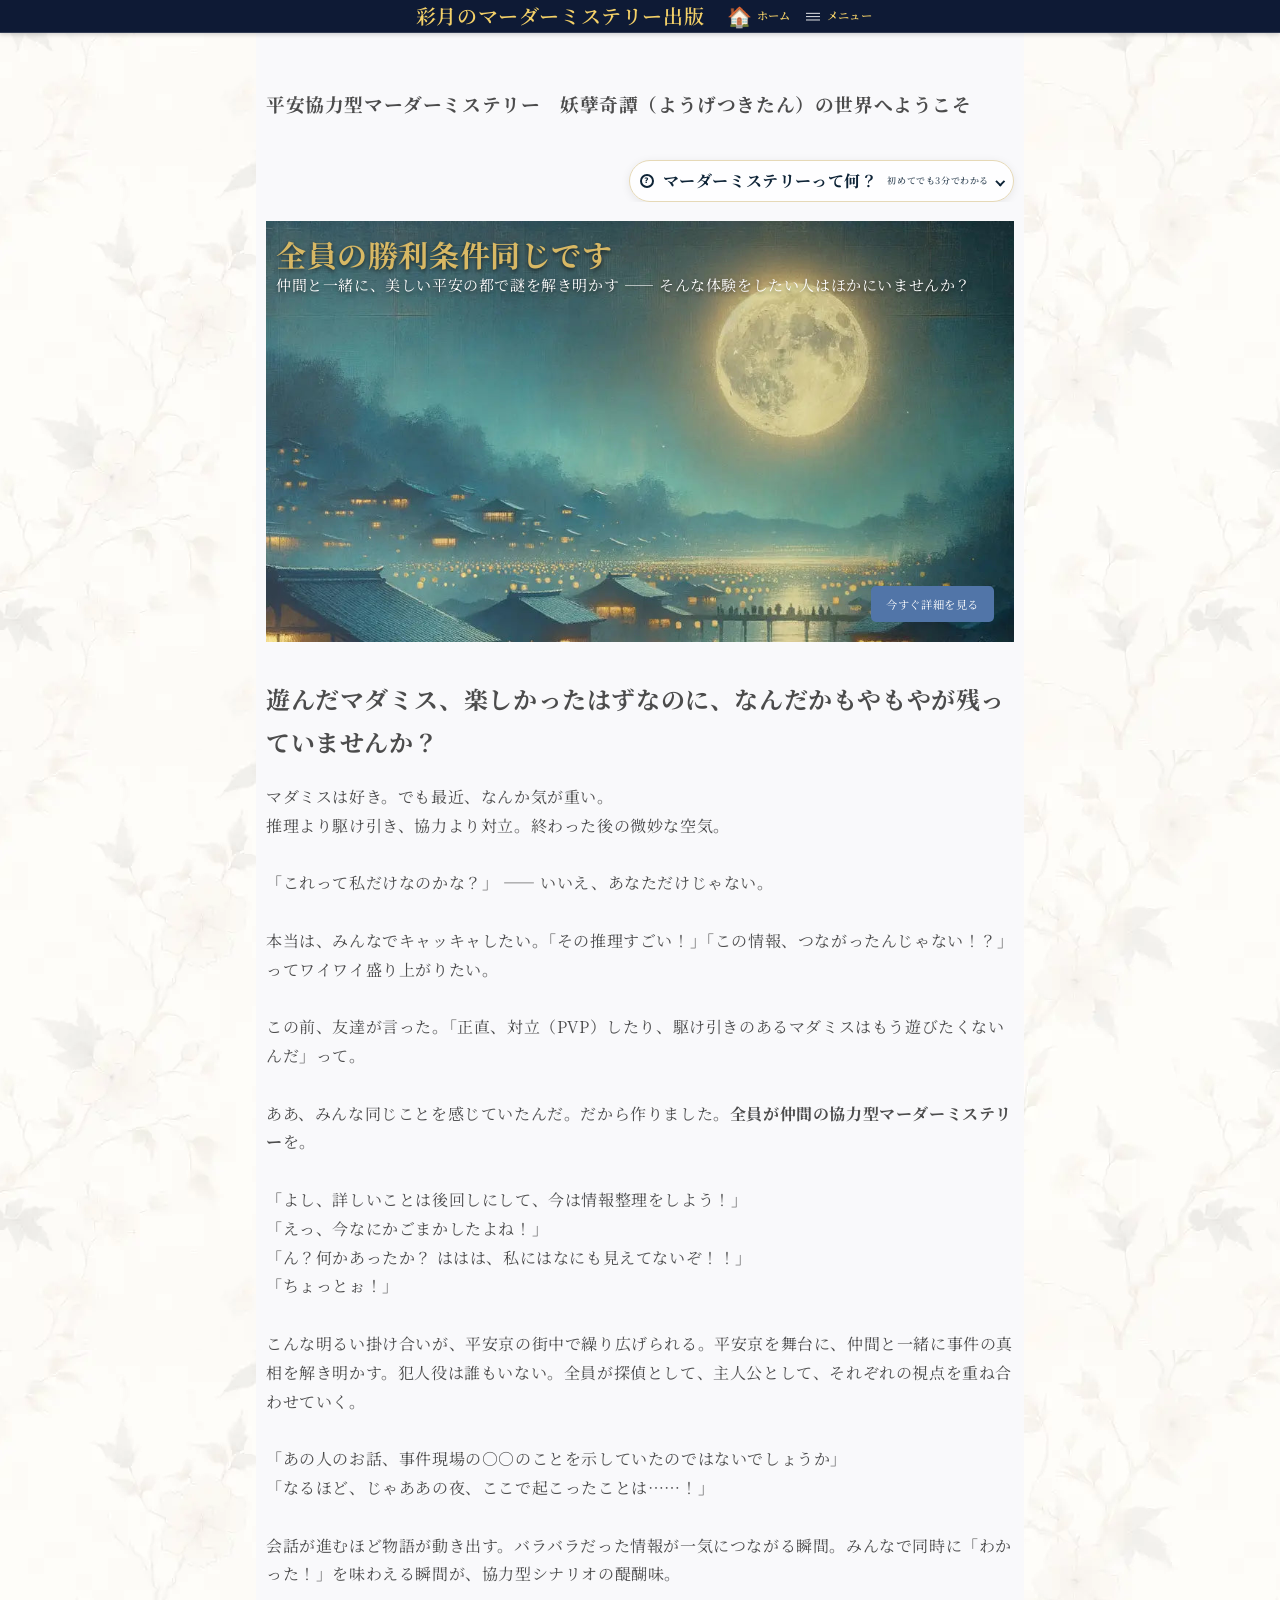
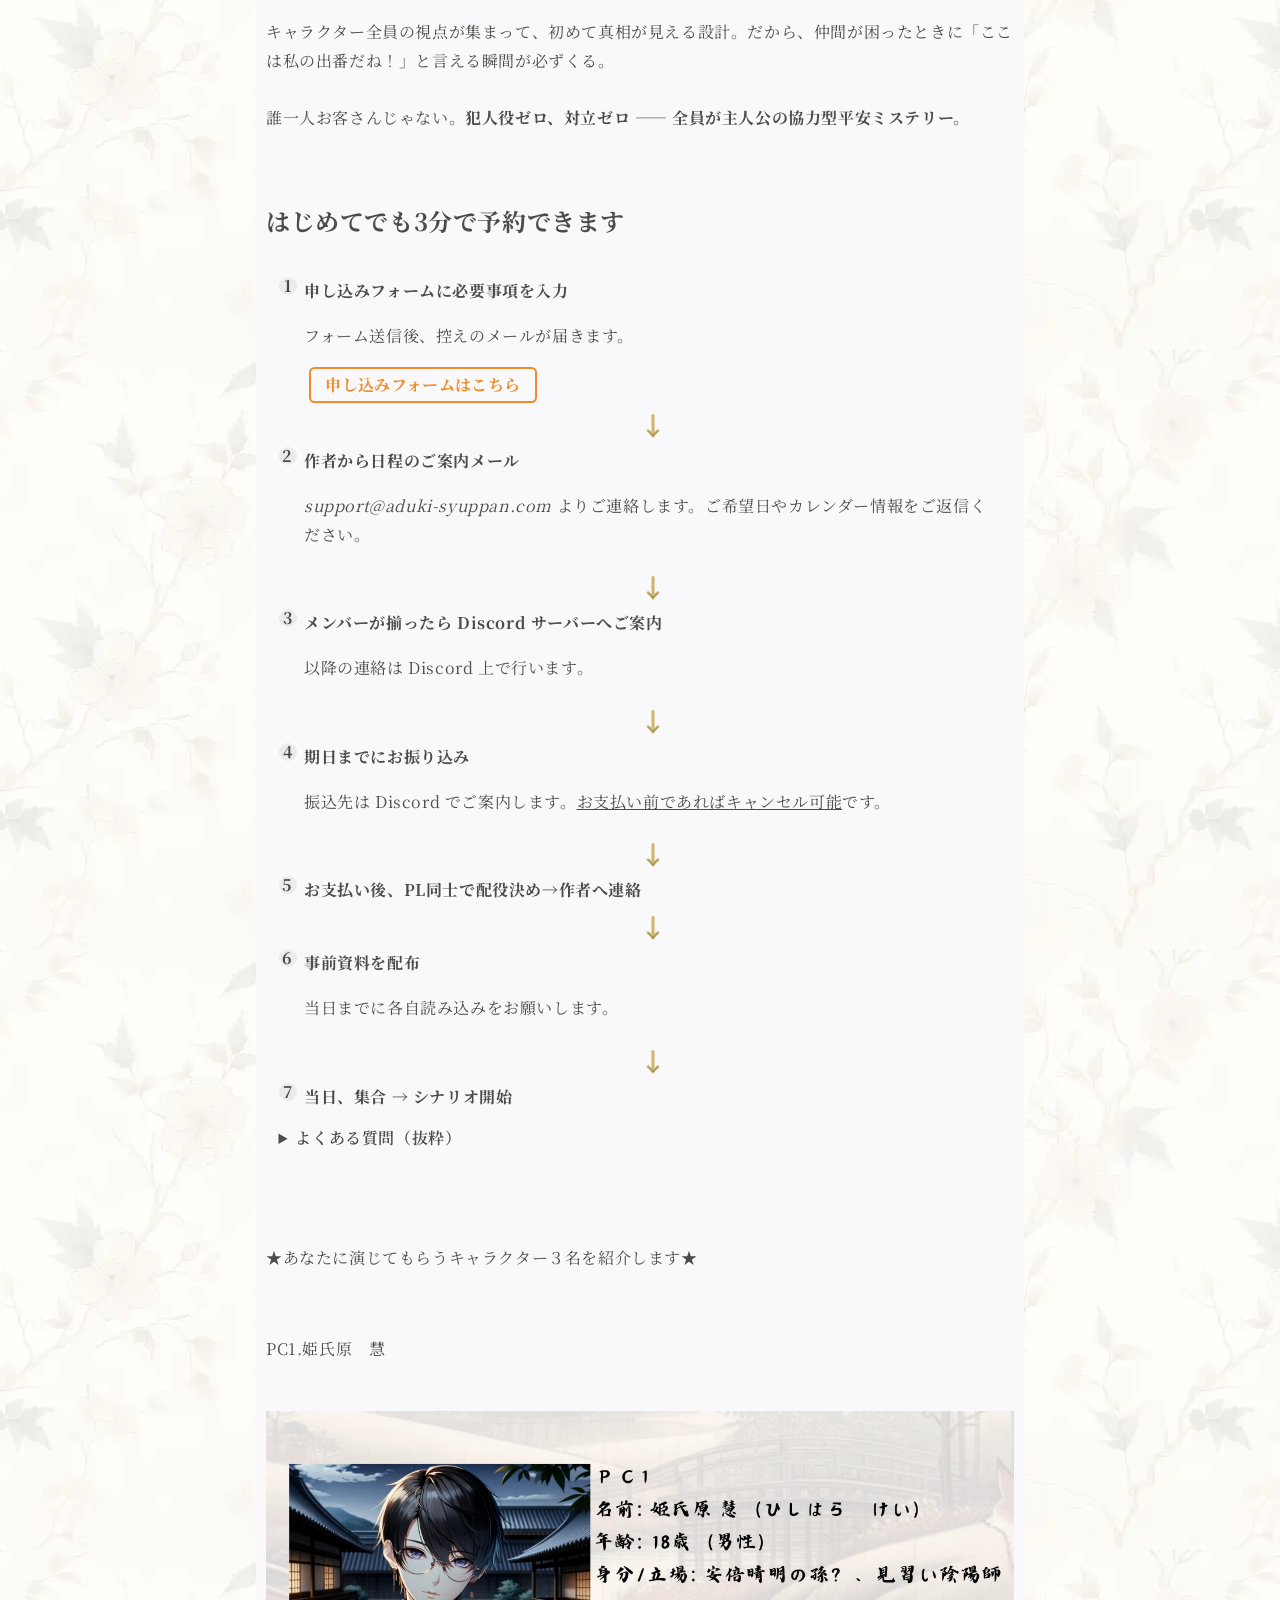
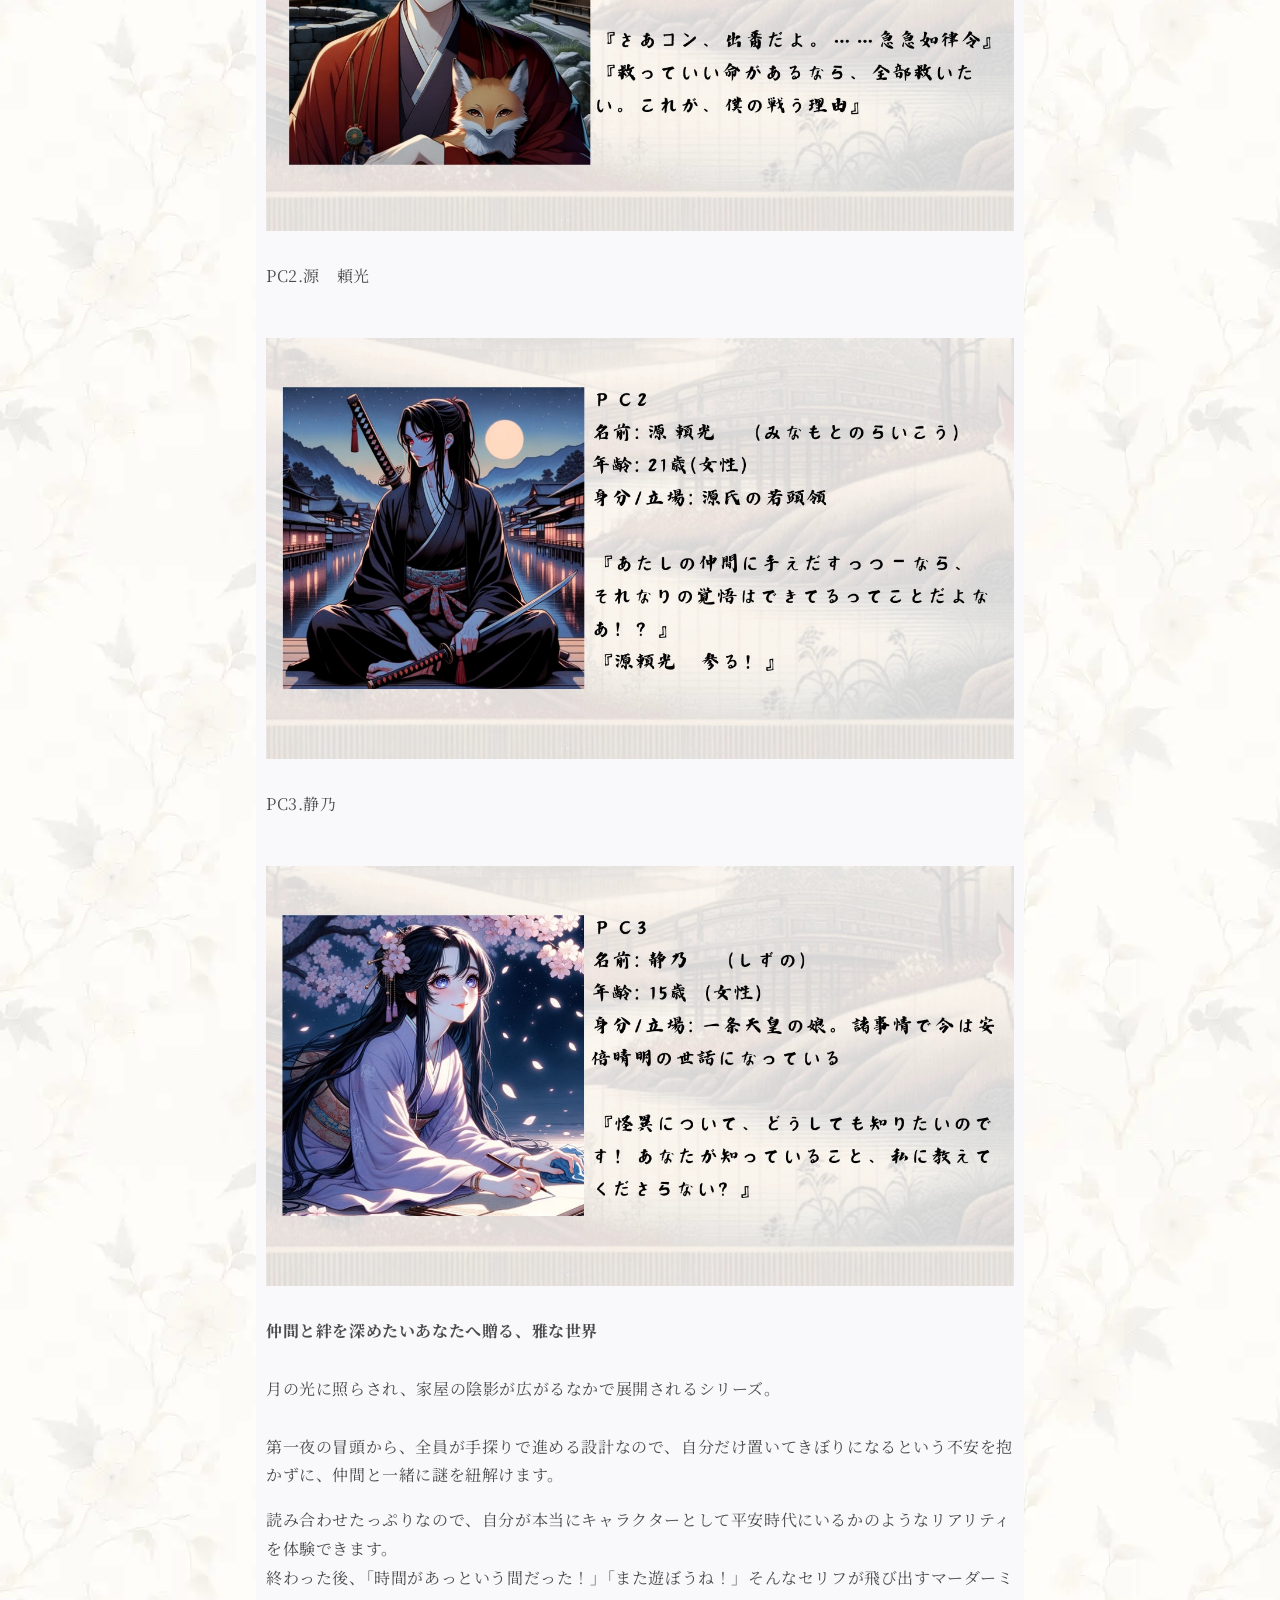
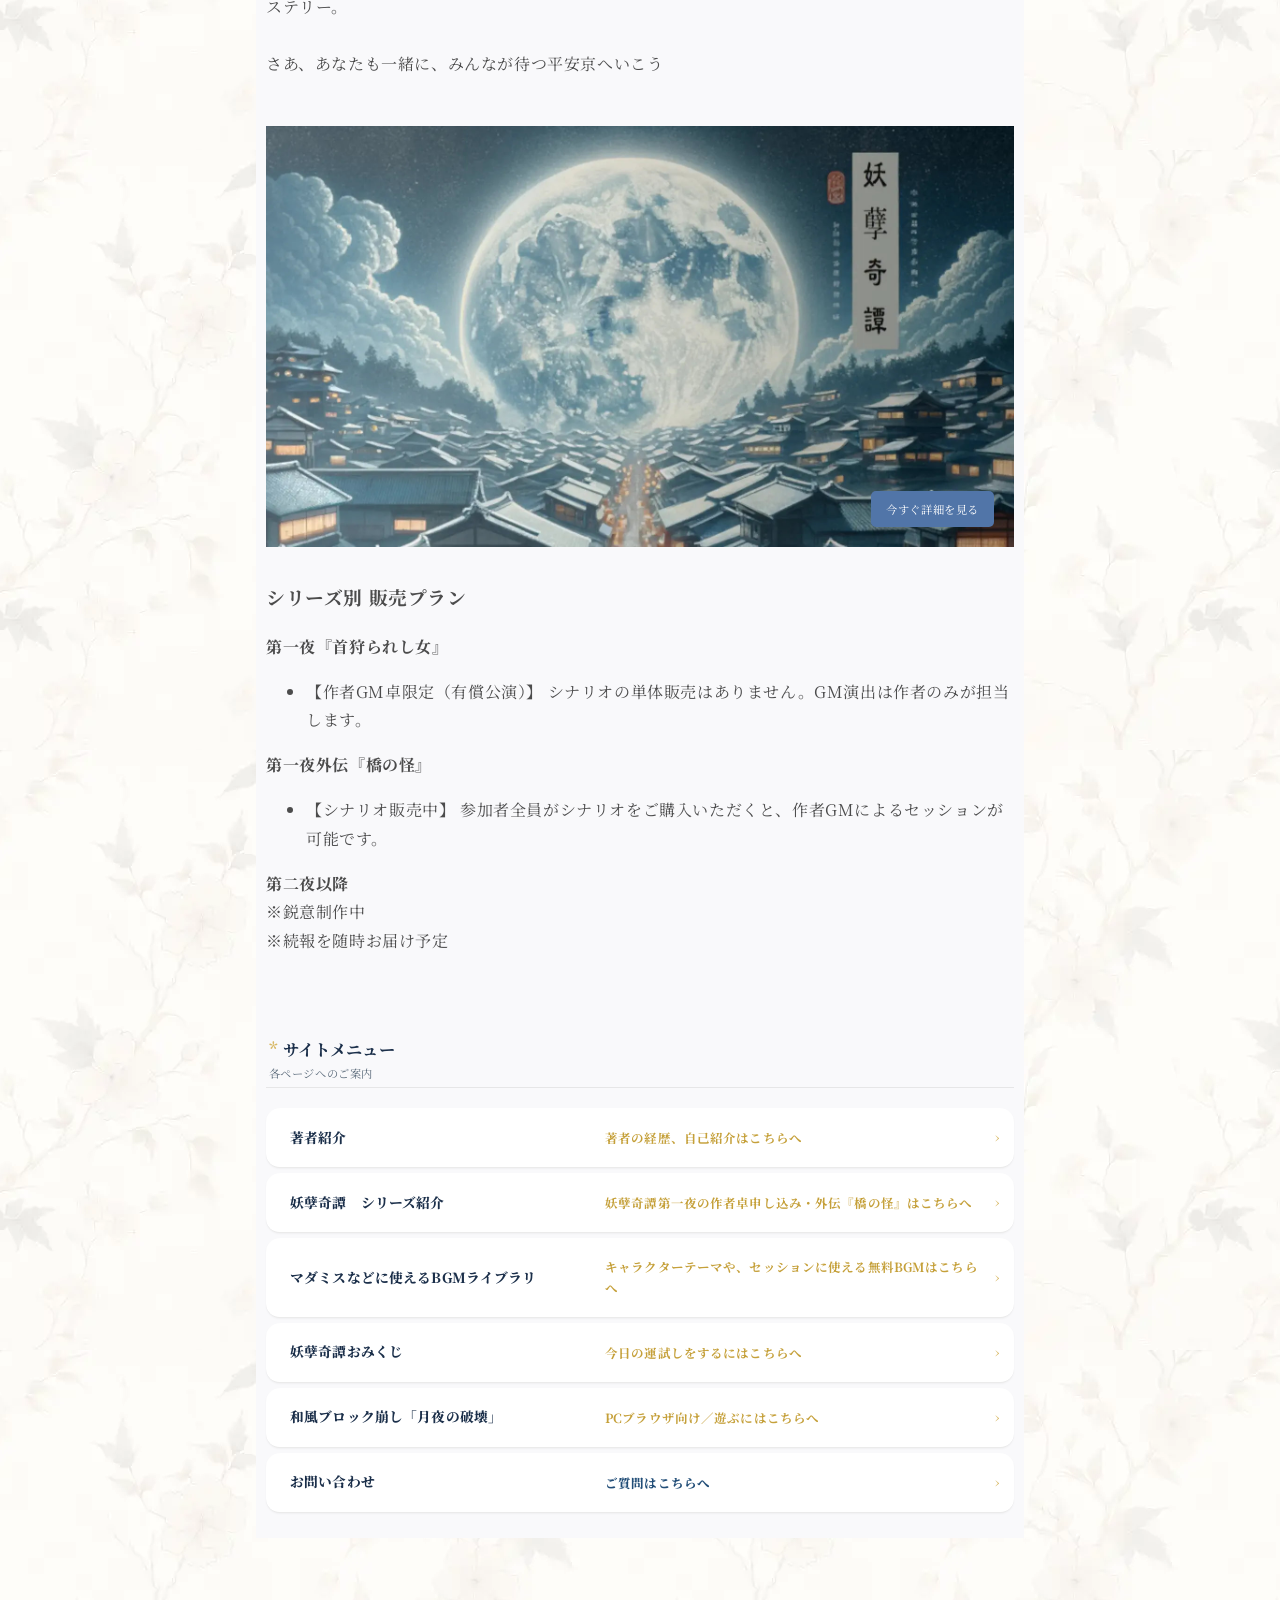
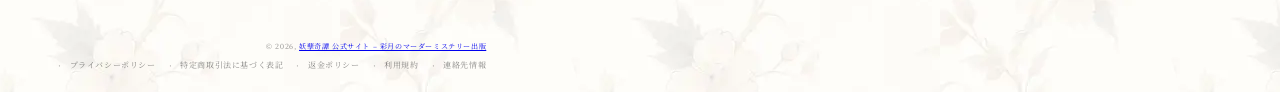
==== index.html @ 8afc7270 "妖孽奇譚 独立サイト v1.0 - Shopifyゼロ完全移植" ====
<!DOCTYPE html>
<html lang="ja">
<head>
  <meta charset="utf-8">
  <meta name="viewport" content="width=device-width,initial-scale=1">
  <title>彩月のマーダーミステリー出版　『妖孽奇譚』公式ホームページ – 妖孽奇譚 公式サイト</title>
  <meta name="description" content="平安時代×マーダーミステリー『妖孽奇譚』の公式サイト。 物語と謎解きの快感を、あなたの端末で。 お知らせや特典情報も更新中。">

  <!-- OGP -->
  <meta property="og:site_name" content="妖孽奇譚 公式サイト – 彩月のマーダーミステリー出版">
  <meta property="og:url" content="https://aduki-syuppan.com/">
  <meta property="og:title" content="彩月のマーダーミステリー出版　『妖孽奇譚』公式ホームページ">
  <meta property="og:type" content="website">
  <meta property="og:description" content="平安時代×マーダーミステリー『妖孽奇譚』の公式サイト。 物語と謎解きの快感を、あなたの端末で。 お知らせや特典情報も更新中。">
  <meta property="og:image" content="https://aduki-syuppan.com/assets/images/1_hero.webp">
  <meta name="twitter:card" content="summary_large_image">

  <!-- フォント -->
  <link rel="preconnect" href="https://fonts.googleapis.com">
  <link rel="preconnect" href="https://fonts.gstatic.com" crossorigin>
  <link href="https://fonts.googleapis.com/css2?family=Noto+Serif+JP:wght@400;600;700&display=swap" rel="stylesheet">

  <!-- CSS -->
  <link rel="stylesheet" href="css/hero-heian.css">
  <link rel="stylesheet" href="css/home-single-column.css">
  <link rel="stylesheet" href="css/section-footer.css">
  <link rel="stylesheet" href="css/component-list-payment.css">
  <link rel="stylesheet" href="css/component-list-menu.css">
  <link rel="stylesheet" href="css/component-newsletter.css">

  <style>
    :root {
      --font-body-family: 'Noto Serif JP', serif;
      --font-heading-family: 'Noto Serif JP', serif;
      --font-body-scale: 1.0;
      --font-body-weight: 400;
      --font-body-style: normal;
      --font-heading-weight: 700;
      --color-foreground: 18,18,18;
      --color-background: 255,255,255;
      --color-shadow: 18,18,18;
      --color-button: 18,18,18;
      --color-button-text: 255,255,255;
      --page-width: 120rem;
      --text-boxes-radius: 0px;
      --text-boxes-shadow-horizontal-offset: 0px;
      --text-boxes-shadow-vertical-offset: 4px;
      --text-boxes-shadow-blur-radius: 5px;
      --text-boxes-shadow-opacity: 0.0;
      --spacing-sections-desktop: 0px;
      --spacing-sections-mobile: 0px;
    }
    *, *::before, *::after { box-sizing: inherit; }
    html { box-sizing: border-box; font-size: calc(var(--font-body-scale) * 62.5%); height: 100%; }
    body {
      display: grid; grid-template-rows: auto auto 1fr auto; grid-template-columns: 100%;
      min-height: 100%; margin: 0;
      font-size: 1.5rem; letter-spacing: 0.06rem;
      line-height: calc(1 + 0.8 / var(--font-body-scale));
      font-family: var(--font-body-family);
      color: rgba(var(--color-foreground), 0.75);
      background: url("assets/images/washi-texture2.webp") center/600px repeat;
    }
    @media screen and (min-width: 750px) { body { font-size: 1.6rem; } }
    @media (max-width: 768px) { body { background-size: 400px; } }

    /* 申し込みフローのスタイル */
    .bookingflow {
      --arrow-fill: #111;
      --arrow-stroke: #d8c079;
      margin: 2rem 0 3rem;
    }
    .bookingflow .section-title { margin: 0 0 1.25rem; }
    .bookingflow__box {
      border-radius: var(--text-boxes-radius);
      background: var(--color-background, #fff);
      padding: 1.25rem 1.25rem 1.5rem;
    }
    .bookingflow .flowlist { counter-reset: step; list-style: none; margin: 0 0 1.25rem; padding: 0; }
    .bookingflow .flowlist li {
      counter-increment: step; display: flex; gap: .75rem; align-items: flex-start; margin: 1rem 0; position: relative;
    }
    .bookingflow .flowlist li::before {
      content: counter(step); flex: 0 0 1.8rem; height: 1.8rem; line-height: 1.8rem; text-align: center; border-radius: 999px;
      background: rgba(var(--color-foreground), .06); font-weight: 700;
    }
    .bookingflow .flowtext { min-width: 0; }
    .bookingflow .flowtext strong { font-weight: 700; }
    .bookingflow .flow-next {
      text-align: center; margin: .35rem 0 .7rem 2.6rem; font-size: 24px; line-height: 1;
      font-weight: 900; color: var(--arrow-fill); opacity: 1; letter-spacing: .02em;
      -webkit-text-stroke: 1px var(--arrow-stroke);
      text-shadow: 0 0 0 var(--arrow-stroke), 0 1px 0 var(--arrow-stroke), 1px 0 0 var(--arrow-stroke),
        0 -1px 0 var(--arrow-stroke), -1px 0 0 var(--arrow-stroke);
    }
    .bookingflow .bookingflow__inline-btn {
      --cta: #F08C2B;
      display: inline-block; margin-left: .5rem; padding: .4em .9em;
      border: 2px solid var(--cta); border-radius: .55rem;
      background: transparent; color: var(--cta); font-weight: 700;
      text-decoration: none; line-height: 1.2; letter-spacing: .02em;
      transition: transform .08s ease, background-color .12s ease, color .12s ease;
    }
    .bookingflow .bookingflow__inline-btn:hover {
      background: var(--cta); color: #fff; transform: translateY(-1px);
    }
    .bookingflow details.faq { margin-top: 1rem; }
    .bookingflow details.faq summary { cursor: pointer; font-weight: 600; }
    @media (max-width: 640px) {
      .bookingflow .flowlist li { margin: .9rem 0; }
      .bookingflow .flow-next { font-size: 20px; margin-left: 2.4rem; }
    }

    /* フッター */
    .footer { margin-top: 75px; }
    .footer__content-bottom-wrapper { max-width: 1200px; margin: 0 auto; padding: 1rem; text-align: center; }
    .footer__copyright { font-size: .85rem; color: rgba(var(--color-foreground), .5); }
    .policies { list-style: none; padding: 0; display: flex; flex-wrap: wrap; justify-content: center; gap: .5rem; margin-top: .5rem; }
    .policies a { color: rgba(var(--color-foreground), .5); text-decoration: none; font-size: .8rem; }
    .policies a:hover { text-decoration: underline; }
    .list-payment { list-style: none; padding: 0; display: flex; justify-content: center; gap: .5rem; margin: 1rem 0; }
    .footer__payment { text-align: center; }

    /* ヒーロー画像の調整 */
    .hero-heian__main { margin: 0 auto; }
    .hero-heian__main img { width: 100%; height: auto !important; max-height: 70vh !important; object-fit: contain !important; }
    @media (max-width: 767px) { .hero-heian__main img { max-height: 55vh !important; } }
  </style>
</head>

<body class="gradient">
  <!-- ===== ヘッダー ===== -->
  <header class="header-heian" role="banner">
    <div class="header-inner">
      <a href="/" class="header-logo" aria-label="ホーム"></a>
      <div class="header-title">彩月のマーダーミステリー出版</div>
      <div class="header-actions">
        <a href="/" class="home" aria-label="ホーム">
          <span class="home-ico" aria-hidden="true">🏠</span>
          <span class="nav-label">ホーム</span>
        </a>
        <button class="burger" aria-label="メニューを開く" aria-controls="site-drawer" aria-expanded="false" type="button">
          <span class="burger-ico" aria-hidden="true">≡</span>
          <span class="nav-label">メニュー</span>
        </button>
      </div>
    </div>
    <!-- ドロワーメニュー -->
    <div class="drawer" id="site-drawer">
      <button class="drawer-close" aria-label="閉じる" type="button">✕</button>
      <nav aria-label="サイトメニュー">
        <ul class="drawer-nav">
          <li><a href="pages/about.html" class="drawer-link">著者紹介</a></li>
          <li><a href="pages/hybridbgm.html" class="drawer-link">無料BGMライブラリ</a></li>
          <li><a href="pages/undamesi.html" class="drawer-link">妖孽奇譚おみくじ</a></li>
          <li><a href="pages/frontpage.html" class="drawer-link">妖孽奇譚シリーズ一覧</a></li>
          <li><a href="pages/blockgame.html" class="drawer-link">和風ブロック崩し</a></li>
          <li><a href="pages/contact.html" class="drawer-link">お問い合わせ</a></li>
        </ul>
      </nav>
    </div>
  </header>

  <!-- ===== メインコンテンツ ===== -->
  <main id="MainContent" role="main">
    <section class="hs-container">

      <!-- タイトル -->
      <section class="hs-section">
        <h1>平安協力型マーダーミステリー　妖孽奇譚（ようげつきたん）の世界へようこそ</h1>
      </section>

      <!-- マーダーミステリーって何？ (折りたたみ説明) -->
      <div class="intro-explainer-row">
        <details class="bgm-terms--inline" data-mm-explainer>
          <summary class="bgm-terms__pill">
            <span class="bgm-terms__icon">?</span>
            マーダーミステリーって何？
            <span class="bgm-terms__meta">初めてでも3分でわかる</span>
          </summary>
          <div class="bgm-terms__popover">
            <button class="bgm-terms__close" type="button" aria-label="閉じる" onclick="this.closest('details').removeAttribute('open')">×</button>
            <p class="bgm-terms__digest">物語の登場人物になりきって、仲間と手がかりを読み合いながら事件の真相を解き明かす推理ゲームです。</p>
            <h4 class="mmx-sub">パート1：マーダーミステリーって何？</h4>
            <p class="mmx-p">物語の登場人物になりきって、仲間と手がかりを読み合いながら事件の真相を解き明かす推理ゲームです。映画や小説を「観る」のではなく、「体験する」感覚。自分の推理が当たったときの興奮、仲間との会話から見えてくる新しい発見が、このゲームの醍醐味です。</p>
            <h4 class="mmx-sub">パート2：協力型の特徴</h4>
            <p class="mmx-p">このシナリオは全員が同じゴールを目指す「協力型」。犯人役や裏切り者はいないので、3人で力を合わせて謎に挑めます。「これじゃない!?」「そうか、気づかなかった！」そんな会話の中で生まれる一体感。友達とおしゃべりを楽しむ感覚で安心して遊べます。</p>
            <h4 class="mmx-sub">パート3：このマーダーミステリーの遊び方</h4>
            <p class="mmx-p">Discordというオンライン通話アプリと、ココフォリアというブラウザアプリを使います。</p>
            <ol class="mmx-ol">
              <li>参加申し込み：メンバー3人を集めて申し込み。日程を決めて、お支払い</li>
              <li>準備：当日までに配られた資料PDFをあらかじめ読む</li>
              <li>当日：ルール説明のあとシナリオ開始。仲間とおしゃべりしながら、資料や新情報をもとにみんなで推理する</li>
            </ol>
            <p class="mmx-p">会話と想像力があれば、どこからでも物語の世界に飛び込めます。</p>
          </div>
        </details>
      </div>

      <!-- ヒーロー画像 -->
      <section class="hs-hero" role="banner" style="background-image:url(assets/images/5843924c0c68d8550df54a607d0733df_2000x_v_1754035098.webp.jpeg);">
        <h1 class="hs-title">全員の勝利条件同じです</h1>
        <p class="hs-lead">仲間と一緒に、美しい平安の都で謎を解き明かす —— そんな体験をしたい人はほかにいませんか？</p>
        <a href="pages/frontpage.html" class="btn-primary" aria-label="今すぐ詳細を見る">今すぐ詳細を見る</a>
      </section>

      <!-- 長文セクション：なぜ協力型？ -->
      <section class="hs-section">
        <h2>遊んだマダミス、楽しかったはずなのに、なんだかもやもやが残っていませんか？</h2>
        <p>マダミスは好き。でも最近、なんか気が重い。<br>推理より駆け引き、協力より対立。終わった後の微妙な空気。<br><br>「これって私だけなのかな？」 —— いいえ、あなただけじゃない。<br><br>本当は、みんなでキャッキャしたい。「その推理すごい！」「この情報、つながったんじゃない！？」ってワイワイ盛り上がりたい。<br><br>この前、友達が言った。「正直、対立（PVP）したり、駆け引きのあるマダミスはもう遊びたくないんだ」って。<br><br>ああ、みんな同じことを感じていたんだ。だから作りました。<strong>全員が仲間の協力型マーダーミステリー</strong>を。<br><br>「よし、詳しいことは後回しにして、今は情報整理をしよう！」<br>「えっ、今なにかごまかしたよね！」<br>「ん？何かあったか？ ははは、私にはなにも見えてないぞ！！」<br>「ちょっとぉ！」<br><br>こんな明るい掛け合いが、平安京の街中で繰り広げられる。平安京を舞台に、仲間と一緒に事件の真相を解き明かす。犯人役は誰もいない。全員が探偵として、主人公として、それぞれの視点を重ね合わせていく。<br><br>「あの人のお話、事件現場の○○のことを示していたのではないでしょうか」<br>「なるほど、じゃああの夜、ここで起こったことは……！」<br><br>会話が進むほど物語が動き出す。バラバラだった情報が一気につながる瞬間。みんなで同時に「わかった！」を味わえる瞬間が、協力型シナリオの醍醐味。<br><br>キャラクター全員の視点が集まって、初めて真相が見える設計。だから、仲間が困ったときに「ここは私の出番だね！」と言える瞬間が必ずくる。<br><br>誰一人お客さんじゃない。<strong>犯人役ゼロ、対立ゼロ —— 全員が主人公の協力型平安ミステリー。</strong></p>
      </section>

      <!-- 申し込みフロー -->
      <section class="hs-section bookingflow" id="how-to-book">
        <h2 class="section-title h2">はじめてでも3分で予約できます</h2>
        <div class="bookingflow__box">
          <ol class="flowlist">
            <li><div class="flowtext"><strong>申し込みフォームに必要事項を入力</strong><br>
              <p>フォーム送信後、控えのメールが届きます。</p>
              <a href="https://ssl.form-mailer.jp/fms/4f057064848303" class="bookingflow__inline-btn">申し込みフォームはこちら</a></div>
            </li>
            <div class="flow-next" aria-hidden="true">↓</div>
            <li><div class="flowtext"><strong>作者から日程のご案内メール</strong><br>
              <p><em>support@aduki-syuppan.com</em> よりご連絡します。ご希望日やカレンダー情報をご返信ください。</p></div>
            </li>
            <div class="flow-next" aria-hidden="true">↓</div>
            <li><div class="flowtext"><strong>メンバーが揃ったら Discord サーバーへご案内</strong><br>
              <p>以降の連絡は Discord 上で行います。</p></div>
            </li>
            <div class="flow-next" aria-hidden="true">↓</div>
            <li><div class="flowtext"><strong>期日までにお振り込み</strong><br>
              <p>振込先は Discord でご案内します。<u>お支払い前であればキャンセル可能</u>です。</p></div>
            </li>
            <div class="flow-next" aria-hidden="true">↓</div>
            <li><div class="flowtext"><strong>お支払い後、PL同士で配役決め→作者へ連絡</strong></div></li>
            <div class="flow-next" aria-hidden="true">↓</div>
            <li><div class="flowtext"><strong>事前資料を配布</strong><br>
              <p>当日までに各自読み込みをお願いします。</p></div>
            </li>
            <div class="flow-next" aria-hidden="true">↓</div>
            <li><div class="flowtext"><strong>当日、集合 → シナリオ開始</strong></div></li>
          </ol>
          <details class="faq">
            <summary>よくある質問（抜粋）</summary>
            <div style="margin-top:.5rem;">
              <p><strong>Q. 日程はどのくらい先まで予約できますか？</strong><br>空き状況に応じてご案内します。まずはフォームから希望日をご送信ください。</p>
              <p><strong>Q. メンバーがまだ揃っていません。</strong><br>申込後に募集でも大丈夫です。お支払い前まではキャンセル可能です。</p>
              <p><strong>Q. 外伝『橋の怪』を購入しました。作者GM卓を申し込みたいです。</strong><br>
                <a href="pages/contact.html">外伝『橋の怪』をご購入済みで、作者GM卓をご希望の方はこちら</a> から、フォーム項目で「作者GM申し込みについて」を選択して、お問い合わせください。</p>
            </div>
          </details>
        </div>
      </section>

      <!-- キャラクター紹介 -->
      <section class="hs-section"><p>★あなたに演じてもらうキャラクター３名を紹介します★</p></section>

      <section class="hs-section"><p>PC1.姫氏原　慧</p></section>
      <section class="hs-hero" role="banner" style="background-image:url(assets/images/1_231598a3-b666-44a0-a2aa-ffd95644ab5c_2000x_v_1754036399.webp.jpeg);"></section>

      <section class="hs-section"><p>PC2.源　頼光</p></section>
      <section class="hs-hero" role="banner" style="background-image:url(assets/images/2_1_2000x_v_1754197951.webp.jpeg);"></section>

      <section class="hs-section"><p>PC3.静乃</p></section>
      <section class="hs-hero" role="banner" style="background-image:url(assets/images/3_1_2000x_v_1754197951.webp.jpeg);"></section>

      <!-- シリーズ紹介 -->
      <section class="hs-section">
        <p><strong>仲間と絆を深めたいあなたへ贈る、雅な世界</strong><br><br>月の光に照らされ、家屋の陰影が広がるなかで展開されるシリーズ。<br><br>第一夜の冒頭から、全員が手探りで進める設計なので、自分だけ置いてきぼりになるという不安を抱かずに、仲間と一緒に謎を紐解けます。</p>
        <p>読み合わせたっぷりなので、自分が本当にキャラクターとして平安時代にいるかのようなリアリティを体験できます。<br>終わった後、「時間があっという間だった！」「また遊ぼうね！」そんなセリフが飛び出すマーダーミステリー。<br><br>さあ、あなたも一緒に、みんなが待つ平安京へいこう</p>
      </section>

      <!-- ヒーロー画像2 -->
      <section class="hs-hero" role="banner" style="background-image:url(assets/images/1_2000x_v_1754034074.webp.jpeg);">
        <a href="pages/frontpage.html" class="btn-primary" aria-label="今すぐ詳細を見る">今すぐ詳細を見る</a>
      </section>

      <!-- シリーズ別販売プラン -->
      <section class="hs-section">
        <h3>シリーズ別 販売プラン</h3>
        <p><strong>第一夜『首狩られし女』</strong></p>
        <ul><li>【作者GM卓限定（有償公演）】 シナリオの単体販売はありません。GM演出は作者のみが担当します。</li></ul>
        <p><strong>第一夜外伝『橋の怪』</strong></p>
        <ul><li>【シナリオ販売中】 参加者全員がシナリオをご購入いただくと、作者GMによるセッションが可能です。</li></ul>
        <p><strong>第二夜以降</strong><br>※鋭意制作中<br>※続報を随時お届け予定</p>
      </section>

      <section class="hs-section"></section>

      <!-- サイトメニュー -->
      <nav class="hs-menu" aria-label="サイトメニュー">
        <div class="hs-menu-heading">
          <h2 class="hs-menu-h2">
            <span class="hs-menu-symbol" aria-hidden="true">*</span>
            サイトメニュー
          </h2>
          <p class="hs-menu-note">各ページへのご案内</p>
        </div>
        <a class="hs-menu-item" href="pages/about.html">
          <span class="hs-menu-title">著者紹介</span>
          <span class="hs-menu-desc">著者の経歴、自己紹介はこちらへ</span>
          <span class="hs-menu-arrow" aria-hidden="true">›</span>
        </a>
        <a class="hs-menu-item" href="pages/frontpage.html">
          <span class="hs-menu-title">妖孽奇譚　シリーズ紹介</span>
          <span class="hs-menu-desc">妖孽奇譚第一夜の作者卓申し込み・外伝『橋の怪』はこちらへ</span>
          <span class="hs-menu-arrow" aria-hidden="true">›</span>
        </a>
        <a class="hs-menu-item" href="pages/hybridbgm.html">
          <span class="hs-menu-title">マダミスなどに使えるBGMライブラリ</span>
          <span class="hs-menu-desc">キャラクターテーマや、セッションに使える無料BGMはこちらへ</span>
          <span class="hs-menu-arrow" aria-hidden="true">›</span>
        </a>
        <a class="hs-menu-item" href="pages/undamesi.html">
          <span class="hs-menu-title">妖孽奇譚おみくじ</span>
          <span class="hs-menu-desc">今日の運試しをするにはこちらへ</span>
          <span class="hs-menu-arrow" aria-hidden="true">›</span>
        </a>
        <a class="hs-menu-item" href="pages/blockgame.html">
          <span class="hs-menu-title">和風ブロック崩し「月夜の破壊」</span>
          <span class="hs-menu-desc">PCブラウザ向け／遊ぶにはこちらへ</span>
          <span class="hs-menu-arrow" aria-hidden="true">›</span>
        </a>
        <a class="hs-menu-item" href="pages/contact.html">
          <span class="hs-menu-title">お問い合わせ</span>
          <span class="hs-menu-desc">ご質問はこちらへ</span>
          <span class="hs-menu-arrow" aria-hidden="true">›</span>
        </a>
      </nav>
    </section>
  </main>

  <!-- ===== フッター ===== -->
  <footer class="footer">
    <div class="footer__content-bottom-wrapper">
      <div class="footer__copyright">
        <small>© 2026, <a href="/">妖孽奇譚 公式サイト – 彩月のマーダーミステリー出版</a></small>
        <ul class="policies">
          <li><a href="pages/privacy.html">プライバシーポリシー</a></li>
          <li><a href="pages/legal.html">特定商取引法に基づく表記</a></li>
          <li><a href="pages/refund.html">返金ポリシー</a></li>
          <li><a href="pages/terms.html">利用規約</a></li>
          <li><a href="pages/contact.html">連絡先情報</a></li>
        </ul>
      </div>
    </div>
  </footer>

  <!-- ===== ドロワーメニューのJS（Shopify不要・純粋なJS） ===== -->
  <script>
    (function(){
      const burger = document.querySelector('.burger');
      const drawer = document.getElementById('site-drawer');
      const closeBtn = document.querySelector('.drawer-close');
      if (!burger || !drawer) return;

      burger.addEventListener('click', function(){
        drawer.classList.toggle('is-open');
        burger.setAttribute('aria-expanded', drawer.classList.contains('is-open'));
      });
      closeBtn.addEventListener('click', function(){
        drawer.classList.remove('is-open');
        burger.setAttribute('aria-expanded', 'false');
      });
      // 背景クリックで閉じる
      document.addEventListener('click', function(e){
        if (drawer.classList.contains('is-open') && !drawer.contains(e.target) && !burger.contains(e.target)){
          drawer.classList.remove('is-open');
          burger.setAttribute('aria-expanded', 'false');
        }
      });
    })();
  </script>
</body>
</html>
---- css/hero-heian.css ----
/* =========================================================
   Hero – Heian (Header styles)  ← ヘッダー既存ブロック
   ========================================================= */

html, body { margin: 0; padding: 0; }

.header-heian{
  display:flex;
  align-items:center;
  justify-content:space-between;
  padding: var(--spacing-sections-mobile, .7rem 1rem);
  background:#0e1a35;
  color:#fff;
  backdrop-filter: blur(4px);
  border-bottom:1px solid rgba(255,255,255,.15);
  box-shadow: 0 2px 4px rgba(0,0,0,.15);
}
@media (min-width:750px){
  .header-heian{ padding: var(--spacing-sections-desktop, .7rem 1rem); }
}

.header-inner{
  max-width:1200px;
  margin:0 auto;
  width:100%;
  display:flex;
  align-items:center;
  gap:1rem;
}
.header-logo img{ max-height:48px; width:auto; }

.header-title{
  flex:1;
  text-align:center;
  font-weight:600;
  line-height:1;
  font-size:2rem;
  color:#f3d068;
  white-space:nowrap;
  overflow:hidden;
  text-overflow:ellipsis;
}
@media (max-width:768px){ .header-title{ font-size:1.5rem; } }

.header-heian .header-actions{
  display:flex;
  align-items:center;
  gap:.25rem;
}
.header-heian .header-actions a,
.header-heian .header-actions button{
  display:inline-flex;
  align-items:center;
  justify-content:center;
  gap:.35rem;
  font-size:2rem;
  min-width:3.2rem;
  min-height:3.2rem;
  padding:.35rem .5rem;
  line-height:1;
  color:inherit;
  background:transparent;
  border:none;
  border-radius:8px;
  cursor:pointer;
  text-decoration:none;
}
.header-heian .header-actions a:hover,
.header-heian .header-actions a:focus-visible,
.header-heian .header-actions button:hover,
.header-heian .header-actions button:focus-visible{
  background:rgba(255,255,255,.08);
  outline:2px solid rgba(255,255,255,.28);
  outline-offset:2px;
}
.nav-label{ display:none; font-size:.95rem; color:#CCA93A; line-height:1; }
@media (min-width:768px){ .nav-label{ display:inline; } }

.drawer{
  position:fixed; top:0; right:-100%;
  width:min(80%, 320px); height:100vh;
  background:#0e1a35; z-index:9999; overflow-y:auto;
  transition:right .3s ease; padding:1rem; display:block;
}
.drawer.is-open{ right:0; }
.drawer-close{
  background:none; border:none; font-size:1.6rem; color:#fff;
  margin-bottom:1rem; cursor:pointer; min-width:44px; min-height:44px; border-radius:8px;
}
.drawer-close:hover,.drawer-close:focus-visible{
  background:rgba(255,255,255,0.1); outline:2px solid rgba(255,255,255,.3); outline-offset:2px;
}
.drawer-nav{ display:flex; flex-direction:column; margin:0; padding:0; }
.drawer-link{
  display:block; font-size:1rem; line-height:1.6; padding:.75rem 1rem;
  color:#CCA93A; text-decoration:none; border-radius:8px;
}
@media (min-width:768px){ .drawer-link{ font-size:1.125rem; } }
@media (min-width:1024px){ .drawer-link{ font-size:1.7rem; } }
.drawer-link:hover,.drawer-link:focus-visible{ background:rgba(255,255,255,0.1); outline:none; }

.skip-to-content-link{ display:none !important; }

@media (min-width:1024px){
  .header-inner { justify-content: center; gap: .75rem; }
  .header-title { flex: 0 0 auto; margin: 0 .75rem 0 .5rem; }
  .header-heian .header-actions { margin-left: .25rem; }
}

@media (min-width: 768px){
  .nav-label{
    font-size: clamp(1rem, calc(0.95rem + 0.25vw), 1.125rem);
    font-weight: 600; color: #f3d068; letter-spacing: .01em;
  }
  .header-heian .header-actions a,
  .header-heian .header-actions button{ gap:.45rem; }
}
.header-heian .header-actions button,
.header-heian .header-actions button .nav-label,
.burger{ font-family: var(--font-body, "Noto Serif JP", serif) !important; }

@media (max-width: 767px){
  .drawer-nav .drawer-link{
    font-size: 1.8rem; line-height: 1.75; padding: 1.0rem 1.3rem; letter-spacing: .01em; color: #f3d068;
  }
}

/* =========================================================
   Hero – Heian (HERO styles)
   ========================================================= */

.hero-heian{
  max-width: 1100px;
  margin: 2.5rem auto 0;
  padding: 0 1rem;
  text-align: center;
}

/* 画像は単独ブロック */
.hero-heian__main img{
  display: block; margin: 0 auto;
  width: 100%; height: auto;
  border-radius: 12px;
  box-shadow: 0 8px 24px rgba(0,0,0,.16);
}

/* === 面（カード）：タイトルも含めて“ひとくくり” =================== */
.hero-heian__meta{
  display: inline-block;
  margin: 1rem auto 0;
  padding: 1.35rem 1.6rem 1.5rem;
  background: rgba(255, 255, 255, 0.82);
  backdrop-filter: blur(6px);
  -webkit-backdrop-filter: blur(6px);
  border-radius: 16px;
  box-shadow: 0 10px 24px rgba(0,0,0,.12);
  text-align: center;
  max-width: 60rem;
}
@media (min-width: 768px){
  .hero-heian__meta{ padding: 1.5rem 2.2rem 1.8rem; }
}

/* タイトル（面の中） */
.hero-heian__title{
  margin: 0 0 .6rem;
  font-size: clamp(1.9rem, 1.2rem + 2.1vw, 2.7rem);
  line-height: 1.25; font-weight: 700; color: #0e1a35;
}

/* 本文：少し大きめ */
.hero-heian__subtitle{
  margin: .4rem auto 1.1rem;
  font-size: clamp(1.15rem, 1.05rem + 0.95vw, 1.5rem);
  line-height: 1.9; color: #333; max-width: 48rem;
}

/* CTA：サイズUP（読みやすさ重視） */
.hero-heian__cta-group{
  display: flex; flex-wrap: wrap; gap: .8rem;
  align-items: center; justify-content: center; margin-top: .2rem;
}
.hero-heian__cta{
  display: inline-flex; align-items: center; justify-content: center;
  padding: 1.05rem 1.5rem;                 /* ← ボタンを大きく */
  border-radius: 999px; font-weight: 800;
  font-size:clamp(1.35rem, 1.05rem + 1.2vw, 1.7rem);                     /* ← 文字サイズUP */
  text-decoration: none;
  background: #ff7a1a; border: 1px solid #ff7a1a; color: #fff;
  box-shadow: 0 2px 0 rgba(0,0,0,.12), 0 6px 18px rgba(255,122,26,.25);
  transition: transform .05s ease, filter .15s ease;
}
.hero-heian__cta:hover, .hero-heian__cta:focus-visible{ filter: brightness(.92); }
.hero-heian__cta:active{ transform: translateY(1px); }

/* 2個目（BOOTH）は縁取りだけにする例。未設定なら出ません */
.hero-heian__cta--ghost{
  background: transparent; color: #ff7a1a; border-color: #ff7a1a; box-shadow: none;
}

@media (min-width: 1024px){
  .hero-heian{ margin-top: 3rem; }
}


/* === Salesセクションを“やわらかカード”で強調 ==================== */
#shopify-section-sales{
  max-width: 1100px;             /* ヒーローと同幅感 */
  margin: 2rem auto 0;
  padding: 1.35rem 1.6rem 1.6rem;
  background: rgba(255,255,255,0.82);
  backdrop-filter: blur(6px);
  -webkit-backdrop-filter: blur(6px);
  border-radius: 16px;
  box-shadow: 0 10px 24px rgba(0,0,0,.12);
  text-align: center;
}

/* 見出しと本文の間隔を整える */
#shopify-section-sales h2{
  margin-top: .2rem;
  margin-bottom: .6rem;
}
#shopify-section-sales p{
  margin: 0 auto 1rem;
  max-width: 48rem;
}

/* 下段CTAもヒーローと揃える（サイズ・見た目） */
#shopify-section-sales .hero-heian__cta{
  display: inline-flex;
  align-items: center;
  justify-content: center;
  padding: 1.05rem 1.5rem;
  border-radius: 999px;
  font-weight: 800;
  font-size: clamp(1.35rem, 1.05rem + 1.2vw, 1.7rem); /* 上と同じ大きさ */
  text-decoration: none;
  background: #ff7a1a;
  border: 1px solid #ff7a1a;
  color: #fff;
  box-shadow: 0 2px 0 rgba(0,0,0,.12), 0 6px 18px rgba(255,122,26,.25);
  transition: transform .05s ease, filter .15s ease;
  margin: .25rem .4rem 0;        /* ボタン間の余白 */
}
#shopify-section-sales .hero-heian__cta:hover,
#shopify-section-sales .hero-heian__cta:focus-visible{ filter: brightness(.92); }
#shopify-section-sales .hero-heian__cta:active{ transform: translateY(1px); }
---- css/home-single-column.css ----
/* Home-single-column CSS — 妖孽奇譚 外伝 〜橋の怪〜 */
/* Namespace: hs-* | Compatible with Dawn 11+ */

/* ── Theme tokens ───────────────────────────── */
:root{
  --color-primary:    #214d77;   /* 深藍 */
  --color-accent:     #5175a8;   /* 明るめ藍 (CTA) */
  --color-bg:         #f9f9fb;   /* 背景薄灰 */
  --color-hero-title: #d8b864;   /* 薄ゴールド */
  --color-hero-lead:  #ffffff;   /* 白 */
}

/* ── Layout Wrapper ─────────────────────────── */
.hs-container{
  max-width: 768px;
  margin-inline: auto;
  padding: 2rem 1rem;
  background: var(--color-bg);
}

/* ── Hero Section ───────────────────────────── */
.hs-hero{
  position: relative;
  width: 100%;
  aspect-ratio: 16 / 9;
  background-size: cover;
  background-position: center;
  background-repeat: no-repeat;
  color: var(--color-hero-lead);
  overflow: hidden;
}
.hs-hero .hs-title{
  position: absolute; top: 1.5rem; left: 1rem;
  margin: 0;
  color: var(--color-hero-title);
  font-size: clamp(2rem, 5vw, 3rem);
  line-height: 1.2;
  text-shadow: 0 2px 4px rgba(0,0,0,.6);
  z-index: 1;
}
.hs-hero .hs-lead{
  position: absolute; top: 5rem; left: 1rem;
  margin: 0;
  font-size: clamp(1.125rem, 2.5vw, 1.5rem);
  text-shadow: 0 2px 4px rgba(0,0,0,.6);
  z-index: 1;
}
.hs-hero .btn-primary{
  position: absolute; right: 2rem; bottom: 2rem;
  z-index: 1;
  display: inline-block;
  padding: 0.75rem 1.5rem;
  font-size: 1.125rem;
  background-color: var(--color-accent);
  color: #fff !important;
  border-radius: 0.5rem;
  text-decoration: none;
  text-shadow: none;
}

/* ── Rich sections ──────────────────────────── */
.hs-section{ padding: 1.5rem 0; }

/* ── Mobile(≤640px) Hero 微調整 ─────────────── */
@media (max-width: 640px){
  .hs-hero .hs-title{
    font-size: clamp(1.5rem, 6vw, 2rem);
    top: 1rem; left: 0.75rem;
  }
  .hs-hero .hs-lead{
    font-size: clamp(1rem, 4vw, 1.25rem);
    top: calc(1rem + 2rem + 0.5rem);
    left: 0.75rem;
  }
  .hs-hero .btn-primary{
    right: 1rem; bottom: 1rem;
    padding: 0.5rem 1rem;
    font-size: 0.95rem;
  }
}

/* ── Home bottom menu (hs-menu-*) ───────────── */

/* 最初の行の上に余白 */
.hs-menu-item:first-of-type{ margin-top: 2rem; }

/* 行リンク（基準値：後段のメディアクエリで上書き） */
.hs-menu-item{
  display: grid;
  grid-template-columns: 1fr auto auto; /* 左:タイトル / 右:補足 / 矢印 */
  align-items: baseline;
  gap: .75rem;
  padding: 0.9rem 1rem;
  border-bottom: 1px solid rgba(0,0,0,.08);
  text-decoration: none;
  background: #fff;
  border-radius: 10px;
  margin-bottom: .5rem;
  box-shadow: 0 1px 2px rgba(0,0,0,.04);
}
.hs-menu-item:hover,
.hs-menu-item:focus-visible{
  background: #fcfbf7;
  outline: 2px solid rgba(216,184,100,.25);
  outline-offset: 2px;
}

/* 左：タイトル（基準） */
.hs-menu-title{
  color: #1b2f4a;
  font-weight: 700;
  font-size: clamp(1rem, 2.6vw, 1.125rem); /* 16→18px */
  line-height: 1.5;
}

/* 右：補足（基準。色/太さは最終値に統合） */
.hs-menu-desc{
  color: #c5a03a;      /* 濃い金：視認性↑ */
  font-weight: 700;
  opacity: 1;
  font-size: clamp(.95rem, 2.3vw, 1.0625rem); /* 15→17px */
  white-space: nowrap;
  letter-spacing: .01em;
}
.hs-menu-item:hover .hs-menu-desc{ text-decoration: underline; }

/* 矢印 */
.hs-menu-arrow{
  color: var(--color-hero-title, #d8b864);
  font-size: 1.25rem;
  line-height: 1;
}

/* 見出しと補足 */
.hs-menu{ margin-top: 2rem; }
.hs-menu-heading{
  margin: 0 0 .75rem 0;
  padding: 0 .25rem .5rem;
  border-bottom: 1px solid rgba(0,0,0,.08);
}
.hs-menu-h2{
  display: flex; align-items: baseline; gap: .5rem;
  margin: 0 0 .25rem 0;
  font-size: clamp(1.125rem, 2.6vw, 1.25rem); /* 18→20px */
  line-height: 1.4;
  color: #1b2f4a;
  font-weight: 700;
}
.hs-menu-symbol{ color: var(--color-hero-title, #d8b864); font-size: 1.1em; line-height: 1; }
.hs-menu-note{ margin: 0; color: #5a6a7a; font-size: .95rem; line-height: 1.6; }

/* アイコン（任意） */
.hs-menu-emoji{ font-size: 1.25rem; line-height: 1; margin-right: .25rem; }

/* wrapper内の最初の行の余白調整 */
.hs-menu > .hs-menu-item:first-child{ margin-top: .5rem; }

/* ── Mobile(≤640px)：補足を下段へ ─────────── */
@media (max-width: 640px){
  .hs-menu-item{
    grid-template-columns: 1fr auto; /* タイトル + 矢印 */
    row-gap: .25rem;
    padding: 1rem;
  }
  .hs-menu-desc{
    grid-column: 1 / -1;  /* 補足を下段に */
    font-size: 1rem;
    opacity: .9;
  }
}

/* ── Mobile(≤480px)：視認性強化 ───────────── */
@media (max-width: 480px){
  .hs-menu-h2{   font-size: 1.4375rem; line-height: 1.5; }  /* 23px */
  .hs-menu-note{ font-size: 1.125rem; line-height: 1.6; }  /* 18px */

  .hs-menu-item{
    min-height: 60px;
    padding: 18px 20px;
    border-radius: 14px;
    gap: .4rem;
    align-items: flex-start;
    flex-wrap: wrap;
    position: relative;
    padding-right: 2.5rem; /* 右矢印の逃げ */
  }
  .hs-menu-title{
    font-size: 1.375rem;   /* 22px */
    line-height: 1.55;
    font-weight: 800;
    flex: 1 1 100%;
  }
  .hs-menu-desc{
    display: block;
    font-size: 1.25rem;    /* 20px */
    line-height: 1.65;
    color: #c59b2a;
    white-space: normal;
    overflow-wrap: anywhere;
    word-break: normal;
    hyphens: auto;
    margin-top: .2rem;
    flex: 1 1 100%;
  }
  .hs-menu-arrow{
    position: absolute; right: 12px; top: 50%;
    transform: translateY(-50%);
    font-size: 1.25rem; /* 20px */
    line-height: 1;
  }
  .hs-menu a[href*="/contact"] .hs-menu-desc{
    color: #214d77; font-weight: 800;
  }
}

/* ── 極小端末(≤360px) ───────────────────────── */
@media (max-width: 360px){
  .hs-menu-title{ font-size: 1.3125rem; }  /* 21px */
  .hs-menu-desc { font-size: 1.25rem; }    /* 20px */
}

/* ── Desktop(≥768px)：視認性 + 右寄せレイアウト ───── */
@media (min-width: 768px){

  /* 見出し */
  .hs-menu-h2{
    font-size: clamp(1.375rem, 0.5vw + 1.1rem, 1.625rem); /* 22–26px */
    line-height: 1.5; letter-spacing: .01em;
  }
  .hs-menu-note{
    font-size: clamp(1.0625rem, 0.2vw + 0.95rem, 1.125rem); /* 17–18px */
    line-height: 1.6;
  }

  /* 行カード */
  .hs-menu-item{
    display: flex;                 /* 右寄せ配置用に flex に変更 */
    align-items: center;
    flex-wrap: nowrap;
    min-height: 60px;
    padding: 16px 20px;
    border-radius: 14px;
    gap: .35rem;
    position: relative;
    padding-right: 2.5rem;         /* 右矢印の逃げ */
  }

  /* 左：タイトル（1行固定） */
  .hs-menu-title{
    font-size: clamp(1.25rem, 0.3vw + 1.1rem, 1.375rem); /* 20–22px */
    line-height: 1.55;
    font-weight: 800;
    letter-spacing: .01em;
    white-space: nowrap;
    flex: 0 0 auto;
    margin-right: 1rem;
  }

  /* 右：説明（右端に寄せ、指定幅で折返す） */
  .hs-menu-desc{
    font-size: clamp(1.125rem, 0.3vw + 1rem, 1.25rem);   /* 18–20px */
    line-height: 1.65;
    color: #c5a03a;
    font-weight: 700;
    white-space: normal;
    overflow-wrap: anywhere;
    word-break: normal;
    hyphens: auto;
    margin-top: .15rem;

    margin-left: auto;                                  /* 右端へ */
    text-align: left;
    flex: 0 1 clamp(320px, 55%, 640px);                 /* 幅を可変指定 */
    min-width: 0;                                       /* 折返し保険 */
  }

  /* 矢印 */
  .hs-menu-arrow{
    position: absolute; right: 14px; top: 50%;
    transform: translateY(-50%);
    font-size: clamp(1.125rem, 0.25vw + 1rem, 1.375rem); /* 18–22px */
    line-height: 1;
  }

  /* 重要導線 */
  .hs-menu a[href*="/contact"] .hs-menu-desc{
    color: #214d77; font-weight: 800;
  }
}

/* ── Wide(≥1200px)：余白微増 ─────────────────── */
@media (min-width: 1200px){
  .hs-menu-item{ padding: 18px 24px; }
}


/* === Murder Mystery Explainer pill (scoped for home-single-column) === */
.hs-container .bgm-terms--inline { position: relative; }

.hs-container .bgm-terms__pill{
  list-style:none; cursor:pointer; display:inline-flex; align-items:center; gap:.5rem;
  padding:.55rem 1rem; border-radius:999px;
  border:1px solid #e6d9b7; color:#0d2336; background:rgba(255,255,255,.82);
  font-weight:700;
}
.hs-container .bgm-terms__pill::-webkit-details-marker{ display:none; }
.hs-container .bgm-terms__pill::after{
  content:""; width:.45rem; height:.45rem;
  border-right:2px solid currentColor; border-bottom:2px solid currentColor;
  transform:rotate(45deg); margin-left:.25rem; transition:transform .2s ease;
}
.hs-container .bgm-terms--inline[open] .bgm-terms__pill::after{ transform:rotate(-135deg); }

.hs-container .bgm-terms__icon{
  display:inline-flex; align-items:center; justify-content:center;
  width:1.05rem; height:1.05rem; border-radius:50%;
  border:2px solid #0d2336; font:700 .75rem/1 system-ui,-apple-system,"Segoe UI",sans-serif;
  margin-right:.35rem;
}
.hs-container .bgm-terms__meta{
  margin-left:.5rem; max-width:36ch; white-space:nowrap; overflow:hidden; text-overflow:ellipsis;
  font-weight:600; font-size:.9rem; color:#0d2336; opacity:.8;
}
@media (max-width:1024px){ .hs-container .bgm-terms__meta{ display:none; } }

.hs-container .bgm-terms__popover{
  position:absolute; right:0; top:calc(100% + .4rem);
  width:min(560px,90vw);
  border:1px solid #20324d; border-radius:14px;
  background:linear-gradient(0deg, rgba(12,28,51,.92), rgba(12,28,51,.92));
  padding:.8rem .9rem; box-shadow:0 10px 24px rgba(0,0,0,.25); z-index:20;
  color:#e8eef9;
}
@media (max-width:720px){
  .hs-container .bgm-terms__popover{ position:static; width:100%; margin-top:.35rem; }
}
.hs-container .bgm-terms__digest{ font-size:.9rem; opacity:.95; margin:.2rem 0 .6rem; }
.hs-container .bgm-terms__points{ margin:.1rem 0 .7rem; padding-left:1.1rem; }
.hs-container .bgm-terms__points li{ margin:.2rem 0; }
.hs-container .bgm-terms__links{ display:flex; flex-wrap:wrap; gap:.5rem; }
.hs-container .bgm-terms__links .button--ghost{
  border:1px solid #ffeb9c; color:#ffeb9c; background:transparent; border-radius:10px; padding:.42rem .75rem;
}
.hs-container .bgm-terms__links .button--ghost:hover{ background:rgba(255,235,156,.08); }

.hs-container .bgm-terms__close{
  position:absolute; top:.45rem; right:.5rem;
  width:1.75rem; height:1.75rem; border-radius:999px;
  background:transparent; border:1px solid #ffeb9c; color:#ffeb9c;
  line-height:1; font-weight:700; cursor:pointer;
}
.hs-container .bgm-terms__close:hover{ background:rgba(255,235,156,.12); }
.hs-container .bgm-terms__close:focus{ outline:2px solid #ffeb9c; outline-offset:2px; }

/* 配置（右寄せ） */
.hs-container .intro-explainer-row{
  display:flex; justify-content:flex-end; gap:.75rem; margin:.35rem 0 .5rem;
}
@media (max-width:720px){
  .hs-container .intro-explainer-row{ justify-content:flex-start; }
}


/* === move pill visually out of hero === */
.hs-container .intro-explainer-row{
  /* ヒーローから十分離す */
  margin: .4rem 0 1.2rem;   /* ← 下マージンを増やす */
  position: relative;
  z-index: 5;               /* ヒーローの装飾線より前面に固定 */
}

/* ピルの台座を少し強めに（画像にかぶっても読めるように） */
.hs-container .bgm-terms__pill{
  background: rgba(255,255,255,.92);
  box-shadow: 0 2px 8px rgba(0,0,0,.08);
  border: 1px solid #e6d9b7;
}

/* （任意）さらに余白を取りたい場合はヒーローの上に薄いスペーサーを置く */
.hs-container .intro-explainer-row::after{
  content:"";
  position:absolute;
  left:0; right:0; bottom:-12px; height:12px;
  background: var(--color-bg);   /* セクションの地の色 */
}


/* === MM explainer: ヒーローと確実に離す & 視認性を上げる ================== */
.hs-container .intro-explainer-row{
  /* ヒーローと十分に距離を取る */
  margin: .6rem 0 1.9rem;
  position: relative;
  z-index: 5;
}

/* ピルの台座（白ガラス＋うっすら影） */
.hs-container .bgm-terms__pill{
  background: rgba(255,255,255,.92);
  box-shadow: 0 2px 10px rgba(0,0,0,.08);
  border: 1px solid #e6d9b7;
}

/* ピル直下に“地の色”の帯を敷いて、画像がのぞかないようにする */
.hs-container .intro-explainer-row::after{
  content:"";
  position:absolute;
  left:0; right:0; bottom:-16px; height:16px;  /* 帯の高さを調整 */
  background: var(--color-bg);
}

/* ヒーロー自体にも上マージンを付与（視覚的な重なりを確実に回避） */
.hs-container .hs-hero{ margin-top: 1.4rem; }
@media (min-width: 768px){
  .hs-container .hs-hero{ margin-top: 1.6rem; }
}

/* === ポップオーバー内の文字組（ご要望反映） ============================== */
/* 1行目（最重要の要約）はやや大きく・太く・白でくっきり */
.hs-container .bgm-terms__digest{
  font-size: 1.125rem;      /* 18px 相当：他の本文より少し大きく */
  font-weight: 700;
  color:#fff;
  opacity: 1;
  margin: .1rem 0 .8rem;
}

/* 箇条書きは読みやすい行間とサイズに */
.hs-container .bgm-terms__points{
  font-size: 1.05rem;
  line-height: 1.9;
}
.hs-container .bgm-terms__points li{ margin: .35rem 0; }

/* 利用規約リンク行は削除済みだが、万一残っていても非表示に */
.hs-container .bgm-terms__links{ display:none !important; }


/* === MM explainer: sub-headings / paragraphs / ordered list ============== */
.hs-container .mmx-sub{
  margin: .4rem 0 .25rem;
  font-size: 1.05rem;
  font-weight: 700;
  color: #ffeb9c;           /* BGMポップ同系色で見やすく */
}
.hs-container .mmx-p{
  margin: 0 0 .6rem;
  font-size: 1.05rem;
  line-height: 1.9;
  color: #e8eef9;
}
.hs-container .mmx-ol{
  margin: .2rem 0 .8rem 1.2rem;
  padding: 0;
  color: #e8eef9;
}
.hs-container .mmx-ol li{ margin: .25rem 0; line-height: 1.9; }
---- css/section-footer.css ----
.footer {
  border-top: 0.1rem solid rgba(var(--color-foreground), 0.08);
}

.footer:not(.color-scheme-1) {
  border-top: none;
}

.footer__content-top {
  padding-bottom: 5rem;
  display: block;
}

@media screen and (max-width: 749px) {
  .footer .grid {
    display: block;
  }

  .footer-block.grid__item {
    padding: 0;
    margin: 4rem 0;
    width: 100%;
  }

  .footer-block.grid__item:first-child {
    margin-top: 0;
  }

  .footer__content-top {
    padding-bottom: 3rem;
    padding-left: calc(4rem / var(--font-body-scale));
    padding-right: calc(4rem / var(--font-body-scale));
  }
}

@media screen and (min-width: 750px) {
  .footer__content-top .grid {
    row-gap: 6rem;
    margin-bottom: 0;
  }
}

.footer__content-bottom {
  border-top: solid 0.1rem rgba(var(--color-foreground), 0.08);
  padding-top: 3rem;
}

.footer__content-bottom:only-child {
  border-top: 0;
}

.footer__content-bottom-wrapper {
  display: flex;
  width: 100%;
}

@media screen and (max-width: 749px) {
  .footer__content-bottom {
    flex-wrap: wrap;
    padding-top: 0;
    padding-left: 0;
    padding-right: 0;
    row-gap: 1.5rem;
  }

  .footer__content-bottom-wrapper {
    flex-wrap: wrap;
    row-gap: 1.5rem;
    justify-content: center;
  }

  .footer__content-bottom.scroll-trigger.animate--slide-in {
    animation: none;
    opacity: 1;
    transform: inherit;
  }
}

.footer__localization:empty + .footer__column--info {
  align-items: center;
}

@media screen and (max-width: 749px) {
  .footer__localization:empty + .footer__column {
    padding-top: 1.5rem;
  }
}

.footer__column {
  width: 100%;
  align-items: flex-end;
}

.footer__column--info {
  display: flex;
  flex-direction: column;
  justify-content: center;
  align-items: center;
  padding-left: 2rem;
  padding-right: 2rem;
}

@media screen and (min-width: 750px) {
  .footer__column--info {
    padding-left: 0;
    padding-right: 0;
    align-items: flex-end;
  }
}

.footer-block:only-child:last-child {
  text-align: center;
  max-width: 76rem;
  margin: 0 auto;
}

@media screen and (min-width: 750px) {
  .footer-block {
    display: block;
    margin-top: 0;
  }
}

.footer-block:empty {
  display: none;
}

.footer-block--newsletter {
  display: flex;
  align-items: flex-end;
  margin-top: 3rem;
  gap: 1rem;
}

.footer-block--newsletter:only-child {
  margin-top: 0;
}

@media screen and (max-width: 749px) {
  .footer-block.footer-block--menu:only-child {
    text-align: left;
  }
}

@media screen and (min-width: 750px) {
  .footer-block--newsletter {
    flex-wrap: nowrap;
    justify-content: center;
  }
}

.footer-block__heading {
  margin-bottom: 2rem;
  margin-top: 0;
  font-size: calc(var(--font-heading-scale) * 1.6rem);
}

@media screen and (min-width: 990px) {
  .footer-block__heading {
    font-size: calc(var(--font-heading-scale) * 1.8rem);
  }
}

.footer__list-social:empty,
.footer-block--newsletter:empty {
  display: none;
}

.footer__follow-on-shop {
  display: flex;
  text-align: center;
}

.footer__list-social.list-social:only-child {
  justify-content: center;
}

.footer-block__newsletter {
  text-align: center;
  flex-grow: 1;
}

.newsletter-form__field-wrapper {
  max-width: 36rem;
}

@media screen and (min-width: 750px) {
  /* Pushes other components to the right of the flexbox */
  .footer-block__newsletter:not(:only-child) {
    text-align: left;
    margin-right: auto;
  }

  .footer-block__newsletter:not(:only-child) .footer__newsletter {
    justify-content: flex-start;
    margin: 0;
  }

  .footer-block__newsletter:not(:only-child) .newsletter-form__message--success {
    left: auto;
  }

  .footer__follow-on-shop {
    margin-bottom: 0.4rem;
  }
  /* Follow on shop is the first button but it has siblings*/
  .footer__follow-on-shop:first-child:not(:last-child) {
    justify-content: flex-start;
    margin-right: auto;
    text-align: left;
  }

  /*
    All three components are present, email, Follow on Shop, and social icons.
    Moves the FoS button next to the social icons so they appear grouped together
  */
  .footer__follow-on-shop:not(:first-child):not(:last-child) {
    justify-content: flex-end;
    text-align: right;
  }
}

@media screen and (max-width: 749px) {
  /*
    On a small screen we want all the items to be centered
    because they will be stacked.
   */
  .footer-block--newsletter {
    display: flex;
    flex-direction: column;
    flex: 1 1 100%;
    align-items: center;
    gap: 3rem;
  }

  .footer__list-social.list-social,
  .footer__follow-on-shop,
  .footer-block__newsletter {
    display: flex;
    justify-content: center;
  }

  .footer-block__newsletter {
    flex-direction: column;
  }
}

@media screen and (min-width: 750px) {
  .footer-block__newsletter + .footer__list-social {
    margin-top: 0;
  }
}

.footer__localization {
  display: flex;
  flex-direction: row;
  justify-content: center;
  align-content: center;
  flex-wrap: wrap;
  padding: 1rem 1rem 0;
}

.footer__localization:empty {
  display: none;
}

.footer__localization h2 {
  margin: 1rem 1rem 0.5rem;
  color: rgba(var(--color-foreground), 0.75);
}

@media screen and (min-width: 750px) {
  .footer__localization {
    padding: 0.4rem 0;
    justify-content: flex-start;
  }

  .footer__localization h2 {
    margin: 1rem 0 0;
  }
}

@media screen and (min-width: 750px) {
  .footer__payment {
    margin-top: 1.5rem;
  }
}

.footer__content-bottom-wrapper--center {
  justify-content: center;
}

.footer__copyright {
  text-align: center;
  margin-top: 1.5rem;
}

@media screen and (min-width: 750px) {
  .footer__content-bottom-wrapper:not(.footer__content-bottom-wrapper--center) .footer__copyright {
    text-align: right;
  }
}

@keyframes appear-down {
  0% {
    opacity: 0;
    margin-top: -1rem;
  }
  100% {
    opacity: 1;
    margin-top: 0;
  }
}

.footer-block__details-content {
  margin-bottom: 4rem;
}

@media screen and (min-width: 750px) {
  .footer-block__details-content {
    margin-bottom: 0;
  }

  .footer-block__details-content > p,
  .footer-block__details-content > li {
    padding: 0;
  }

  .footer-block:only-child li {
    display: inline;
  }

  .footer-block__details-content > li:not(:last-child) {
    margin-right: 1.5rem;
  }
}

.footer-block__details-content .list-menu__item--link,
.copyright__content a {
  color: rgba(var(--color-foreground), 0.75);
}

.footer-block__details-content .list-menu__item--active {
  transition: text-decoration-thickness var(--duration-short) ease;
  color: rgb(var(--color-foreground));
}

@media screen and (min-width: 750px) {
  .footer-block__details-content .list-menu__item--link:hover,
  .copyright__content a:hover {
    color: rgb(var(--color-foreground));
    text-decoration: underline;
    text-underline-offset: 0.3rem;
  }

  .footer-block__details-content .list-menu__item--active:hover {
    text-decoration-thickness: 0.2rem;
  }
}

@media screen and (max-width: 989px) {
  .footer-block__details-content .list-menu__item--link {
    padding-top: 1rem;
    padding-bottom: 1rem;
  }
}

@media screen and (min-width: 750px) {
  .footer-block__details-content .list-menu__item--link {
    display: inline-block;
    font-size: 1.4rem;
  }

  .footer-block__details-content > :first-child .list-menu__item--link {
    padding-top: 0;
  }
}

.footer-block-image {
  display: flex;
}

.footer-block-image.left {
  justify-content: flex-start;
}

.footer-block-image.center {
  justify-content: center;
}

.footer-block-image.right {
  justify-content: flex-end;
}

@media screen and (max-width: 749px) {
  .footer-block-image,
  .footer-block-image.left,
  .footer-block-image.center,
  .footer-block-image.right {
    justify-content: center;
  }
}

.footer-block__image-wrapper {
  margin-bottom: 2rem;
  overflow: hidden !important;
}

.footer-block__image-wrapper img {
  display: block;
  height: auto;
  max-width: 100%;
}

.footer-block__brand-info {
  text-align: left;
}

.footer-block:only-child .footer-block__brand-info {
  text-align: center;
}

.footer-block:only-child > .footer-block__brand-info > .footer-block__image-wrapper {
  margin-left: auto;
  margin-right: auto;
}

.footer-block-image > img,
.footer-block__brand-info > img {
  height: auto;
}

.footer-block:only-child .footer-block__brand-info .footer__list-social.list-social {
  justify-content: center;
}

.footer-block__brand-info .footer__list-social.list-social {
  justify-content: flex-start;
}

.footer-block__details-content .placeholder-svg {
  max-width: 20rem;
}

.copyright__content {
  font-size: 1.1rem;
}

.copyright__content a {
  color: currentColor;
  text-decoration: none;
}

.policies {
  display: inline;
}

.policies li {
  display: inline-flex;
  justify-content: center;
  align-items: center;
}

.policies li::before {
  content: '\00B7';
  padding: 0 0.8rem;
}

.policies li a {
  padding: 0.6rem 0;
  display: block;
}

@media screen and (min-width: 750px) {
  .policies li a {
    padding: 0;
  }
}
@keyframes animateLocalization {
  0% {
    opacity: 0;
    transform: translateY(0);
  }

  100% {
    opacity: 1;
    transform: translateY(-1rem);
  }
}

/* check for flexbox gap in older Safari versions */
@supports not (inset: 10px) {
  @media screen and (max-width: 749px) {
    .footer .grid {
      margin-left: 0;
    }
  }

  @media screen and (min-width: 750px) {
    .footer__content-top .grid {
      margin-left: -3rem;
    }

    .footer__content-top .grid__item {
      padding-left: 3rem;
    }
  }
}
---- css/component-list-payment.css ----
.list-payment {
  display: flex;
  flex-wrap: wrap;
  justify-content: center;
  margin: -0.5rem 0;
  padding-top: 1rem;
  padding-left: 0;
}

@media screen and (min-width: 750px) {
  .list-payment {
    justify-content: flex-end;
    margin: -0.5rem;
    padding-top: 0;
  }
}

.list-payment__item {
  align-items: center;
  display: flex;
  padding: 0.5rem;
}
---- css/component-list-menu.css ----
.list-menu--right {
  right: 0;
}

.list-menu--disclosure {
  position: absolute;
  min-width: 100%;
  width: 20rem;
  border: 1px solid rgba(var(--color-foreground), 0.2);
}

.list-menu--disclosure:focus {
  outline: none;
}

.list-menu__item--active {
  text-decoration: underline;
  text-underline-offset: 0.3rem;
}

.list-menu__item--active:hover {
  text-decoration-thickness: 0.2rem;
}

.list-menu--disclosure.localization-selector {
  max-height: 18rem;
  overflow: auto;
  width: 10rem;
  padding: 0.5rem;
}
---- css/component-newsletter.css ----
.newsletter-form {
  display: flex;
  flex-direction: column;
  justify-content: center;
  align-items: center;
  width: 100%;
  position: relative;
}

@media screen and (min-width: 750px) {
  .newsletter-form {
    align-items: flex-start;
    margin: 0 auto;
    max-width: 36rem;
  }
}

.newsletter-form__field-wrapper {
  width: 100%;
}

.newsletter-form__field-wrapper .field__input {
  padding-right: 5rem;
}

.newsletter-form__field-wrapper .field {
  z-index: 0;
}

.newsletter-form__message {
  justify-content: center;
  margin-bottom: 0;
}

.newsletter-form__message--success {
  margin-top: 2rem;
}

@media screen and (min-width: 750px) {
  .newsletter-form__message {
    justify-content: flex-start;
  }
}

.newsletter-form__button {
  width: 4.4rem;
  margin: 0;
  right: var(--inputs-border-width);
  top: 0;
  height: 100%;
  z-index: 2;
}

.newsletter-form__button:focus-visible {
  box-shadow: 0 0 0 0.3rem rgb(var(--color-background)), 0 0 0 0.4rem rgba(var(--color-foreground));
  background-color: rgb(var(--color-background));
}

.newsletter-form__button:focus {
  box-shadow: 0 0 0 0.3rem rgb(var(--color-background)), 0 0 0 0.4rem rgba(var(--color-foreground));
  background-color: rgb(var(--color-background));
}

.newsletter-form__button:not(:focus-visible):not(.focused) {
  box-shadow: inherit;
  background-color: inherit;
}

.newsletter-form__button .icon {
  width: 1.5rem;
}
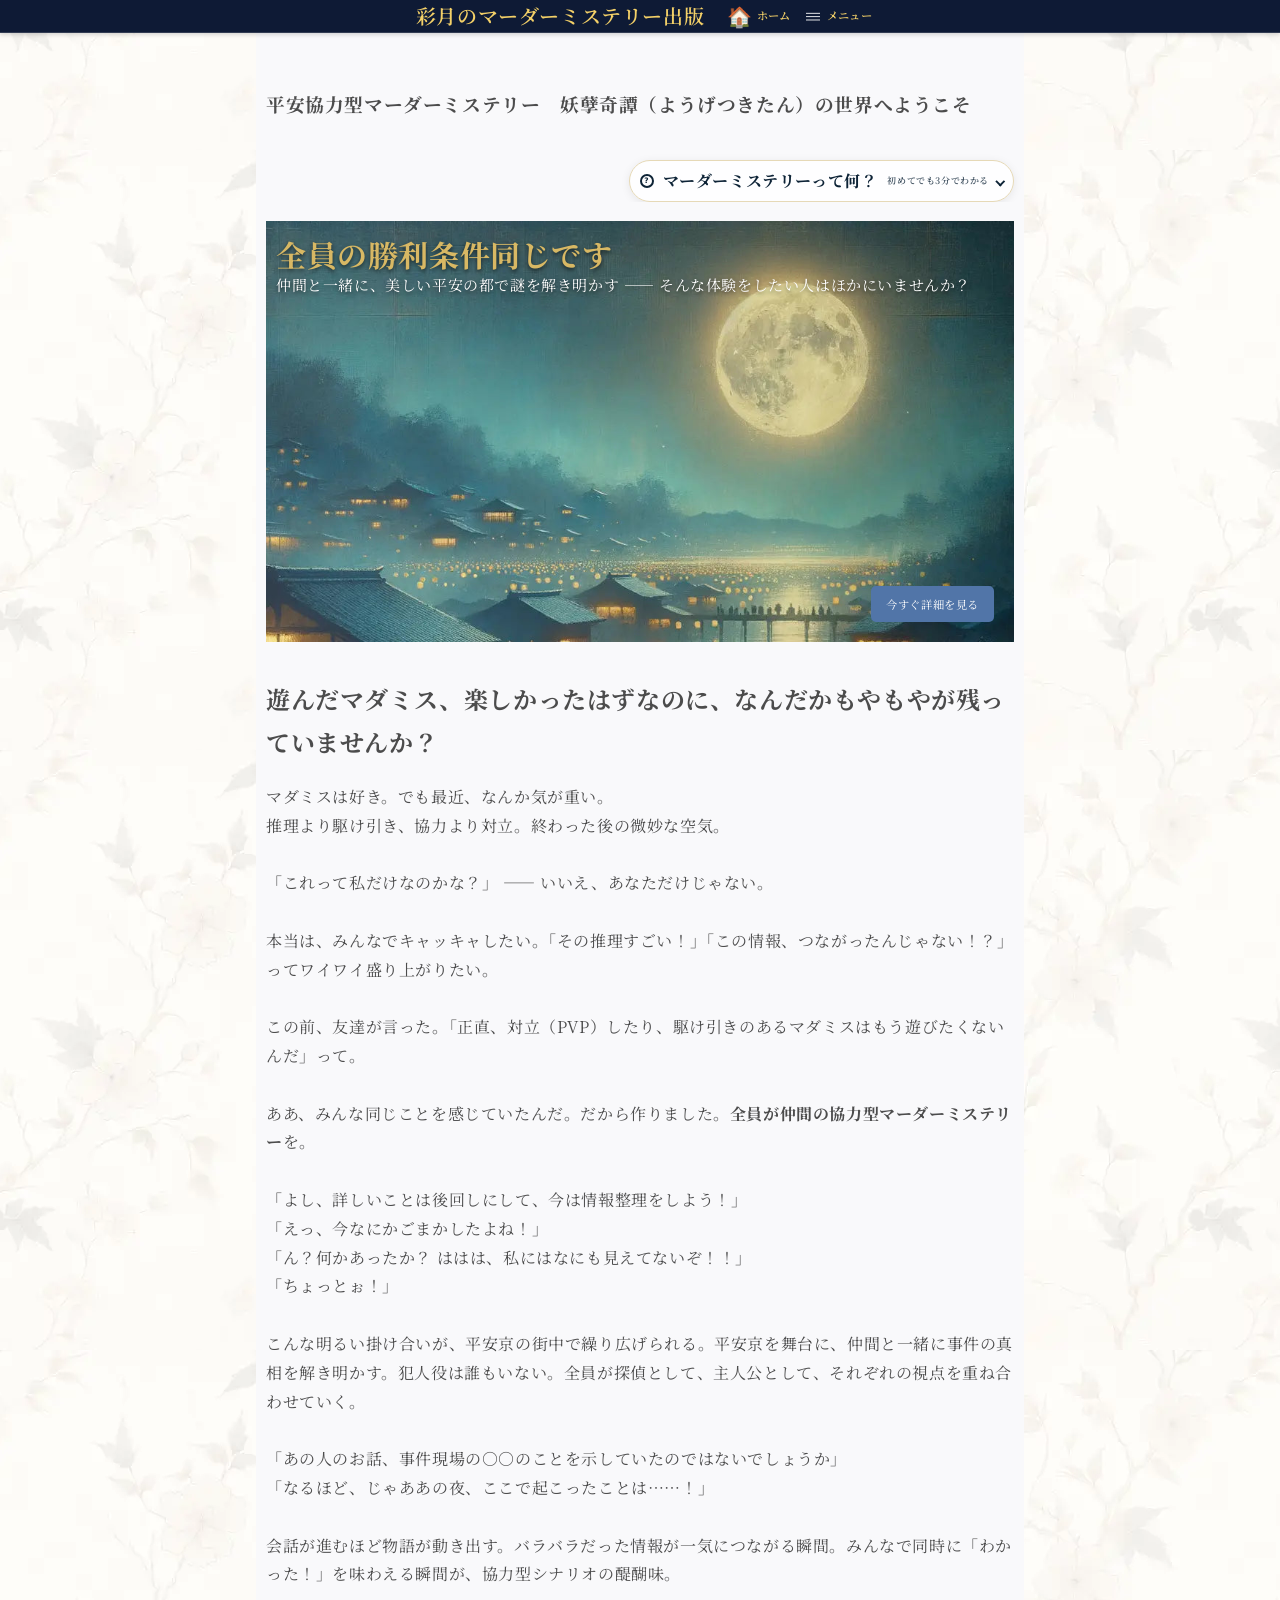
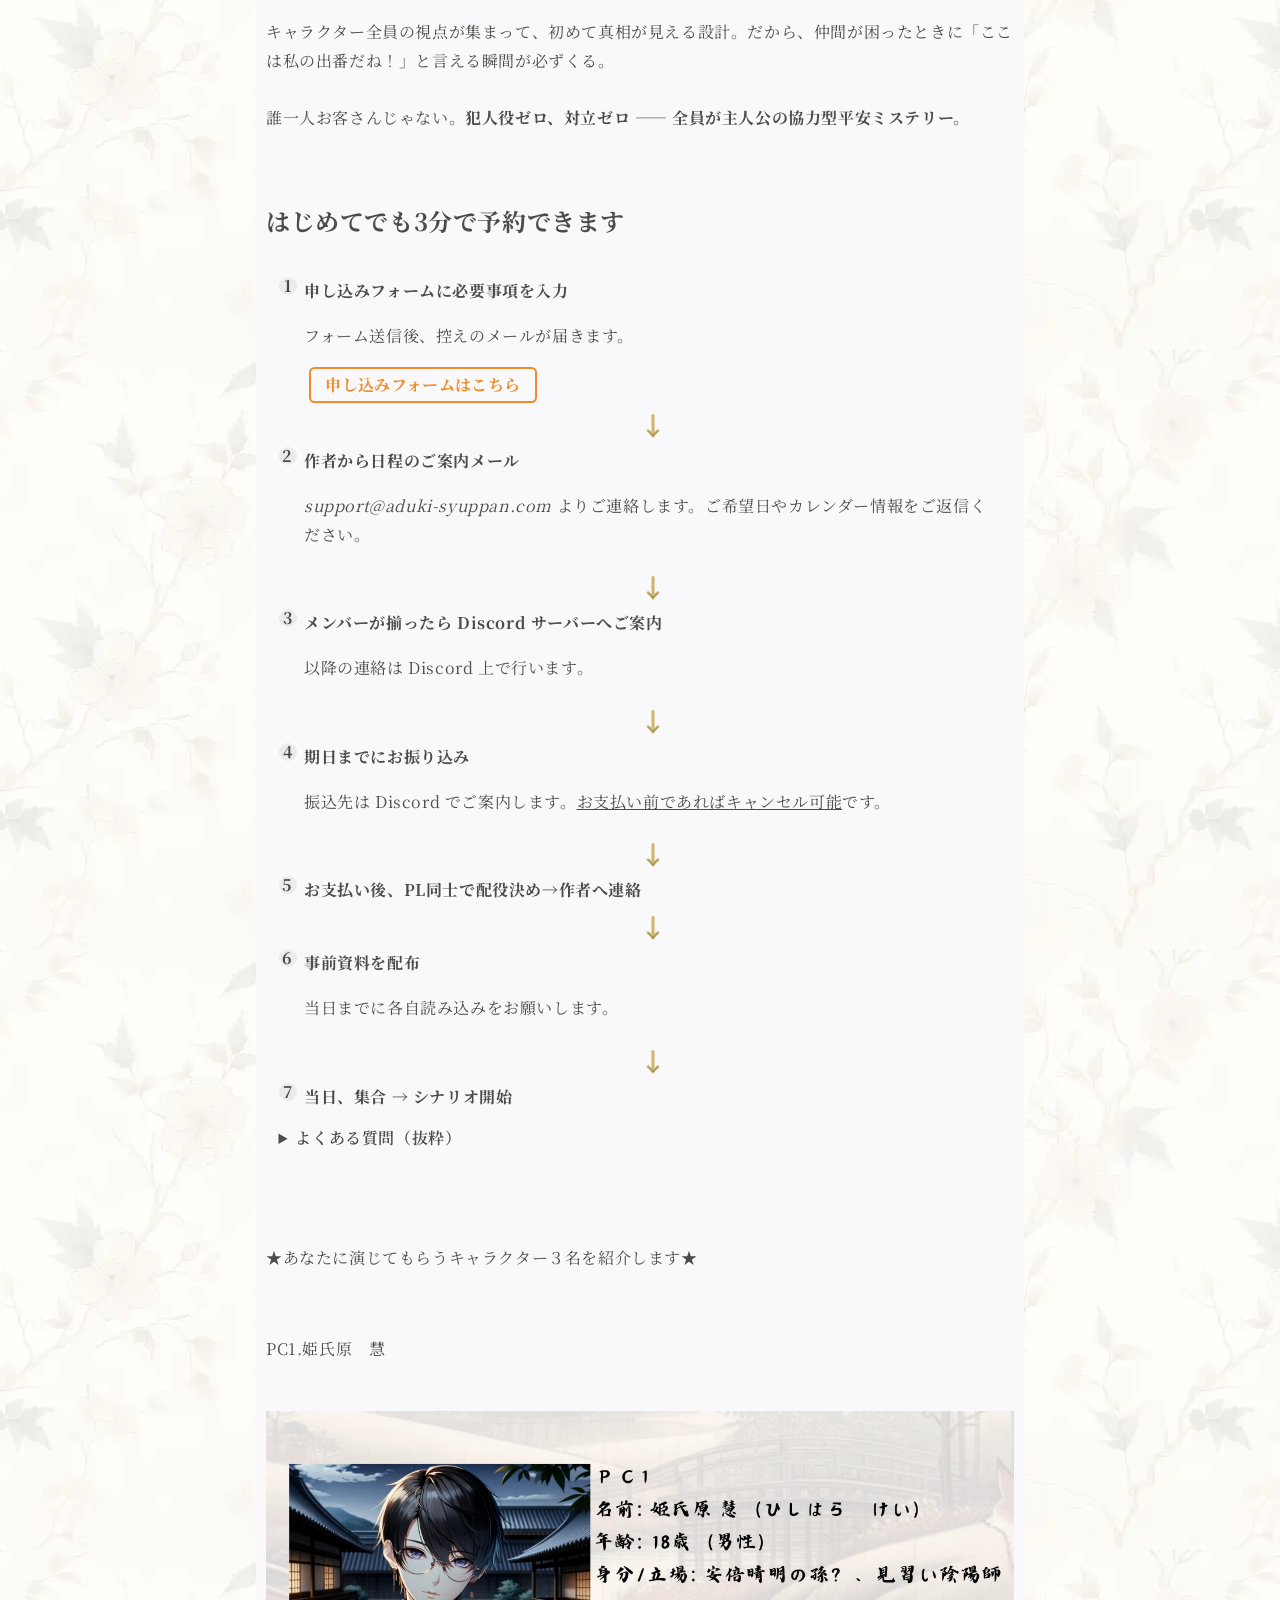
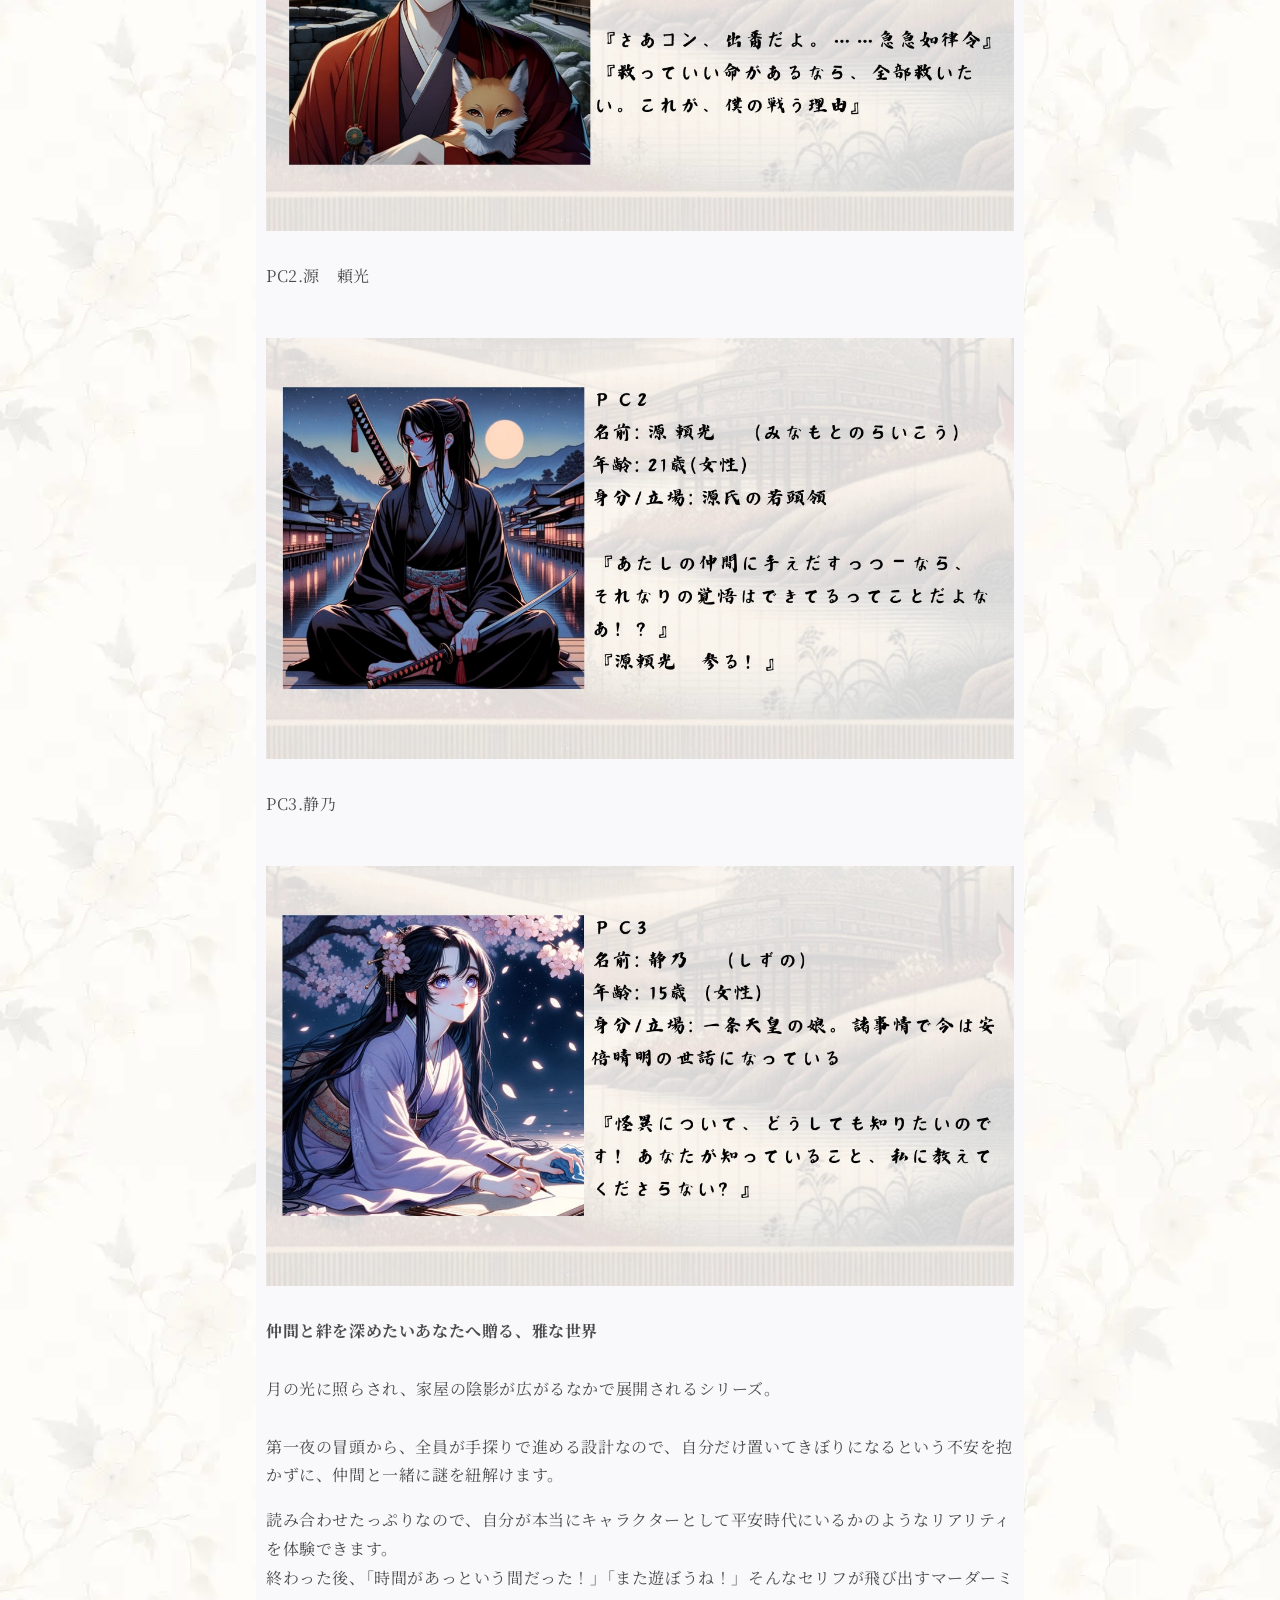
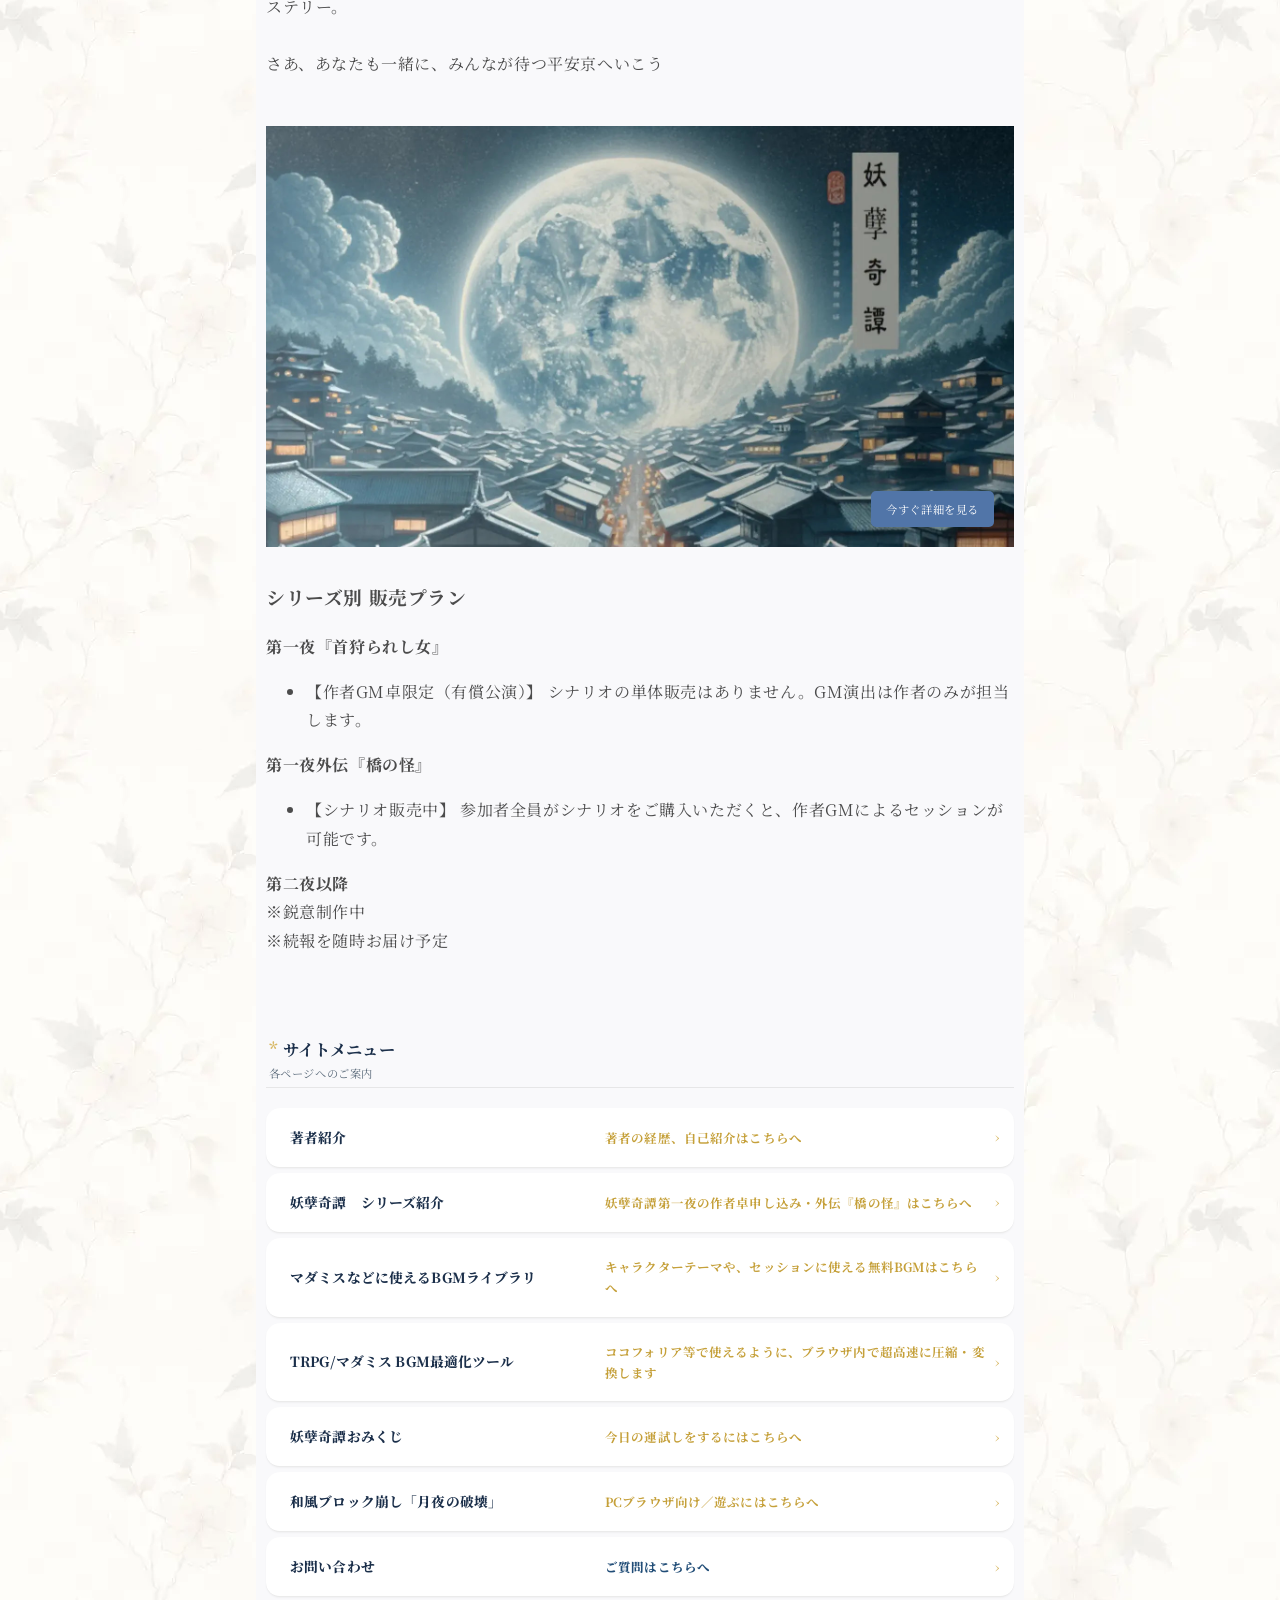
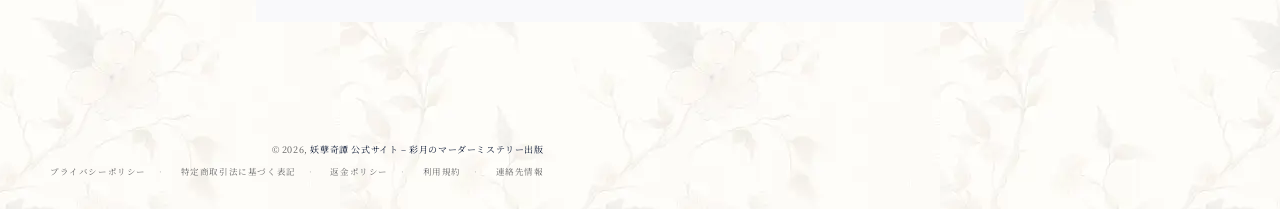
==== commit ce80c3f1: "BGM圧縮ツールの追加とヘッダーレイアウトの修正" ====
--- a/index.html
+++ b/index.html
@@ -1,4 +1,4 @@
-<!DOCTYPE html>
+﻿<!DOCTYPE html>
 <html lang="ja">
 <head>
   <meta charset="utf-8">
@@ -21,7 +21,7 @@
   <link href="https://fonts.googleapis.com/css2?family=Noto+Serif+JP:wght@400;600;700&display=swap" rel="stylesheet">
 
   <!-- CSS -->
-  <link rel="stylesheet" href="css/hero-heian.css">
+  <link rel="stylesheet" href="css/hero-heian.css?v=4">
   <link rel="stylesheet" href="css/home-single-column.css">
   <link rel="stylesheet" href="css/section-footer.css">
   <link rel="stylesheet" href="css/component-list-payment.css">
@@ -152,6 +152,7 @@
         <ul class="drawer-nav">
           <li><a href="pages/about.html" class="drawer-link">著者紹介</a></li>
           <li><a href="pages/hybridbgm.html" class="drawer-link">無料BGMライブラリ</a></li>
+          <li><a href="pages/audio_compress.html" class="drawer-link">BGM圧縮・最適化ツール</a></li>
           <li><a href="pages/undamesi.html" class="drawer-link">妖孽奇譚おみくじ</a></li>
           <li><a href="pages/frontpage.html" class="drawer-link">妖孽奇譚シリーズ一覧</a></li>
           <li><a href="pages/blockgame.html" class="drawer-link">和風ブロック崩し</a></li>
@@ -311,6 +312,11 @@
           <span class="hs-menu-desc">キャラクターテーマや、セッションに使える無料BGMはこちらへ</span>
           <span class="hs-menu-arrow" aria-hidden="true">›</span>
         </a>
+        <a class="hs-menu-item" href="pages/audio_compress.html">
+          <span class="hs-menu-title">TRPG/マダミス BGM最適化ツール</span>
+          <span class="hs-menu-desc">ココフォリア等で使えるように、ブラウザ内で超高速に圧縮・変換します</span>
+          <span class="hs-menu-arrow" aria-hidden="true">›</span>
+        </a>
         <a class="hs-menu-item" href="pages/undamesi.html">
           <span class="hs-menu-title">妖孽奇譚おみくじ</span>
           <span class="hs-menu-desc">今日の運試しをするにはこちらへ</span>
--- a/css/hero-heian.css
+++ b/css/hero-heian.css
@@ -5,13 +5,13 @@
 html, body { margin: 0; padding: 0; }
 
 .header-heian{
+  position:relative; z-index:9998;
   display:flex;
   align-items:center;
   justify-content:space-between;
   padding: var(--spacing-sections-mobile, .7rem 1rem);
   background:#0e1a35;
   color:#fff;
-  backdrop-filter: blur(4px);
   border-bottom:1px solid rgba(255,255,255,.15);
   box-shadow: 0 2px 4px rgba(0,0,0,.15);
 }
@@ -246,3 +246,19 @@
 #shopify-section-sales .hero-heian__cta:hover,
 #shopify-section-sales .hero-heian__cta:focus-visible{ filter: brightness(.92); }
 #shopify-section-sales .hero-heian__cta:active{ transform: translateY(1px); }
+
+/* =========================================================
+   Global Footer (全ページ共通)
+   ========================================================= */
+.footer { margin-top: 75px; text-align: center; padding: 2rem 1rem; border-top: 1px solid rgba(0,0,0,0.05); }
+.footer__content-bottom-wrapper { max-width: 1200px; margin: 0 auto; }
+.footer__copyright small { font-size: 0.9rem; color: #555; }
+.footer__copyright small a { color: #0e1a35; text-decoration: none; }
+.policies {
+  list-style: none; padding: 0; margin: 1.5rem 0 0; display: flex; flex-wrap: wrap; justify-content: center; gap: 1rem;
+}
+.policies li { display: flex; align-items: center; }
+.policies li::before { content: '・'; margin-right: 1rem; color: #aaa; }
+.policies li:first-child::before { display: none; }
+.policies li a { color: #666; text-decoration: none; font-size: 0.85rem; }
+.policies li a:hover { text-decoration: underline; color: #0e1a35; }
